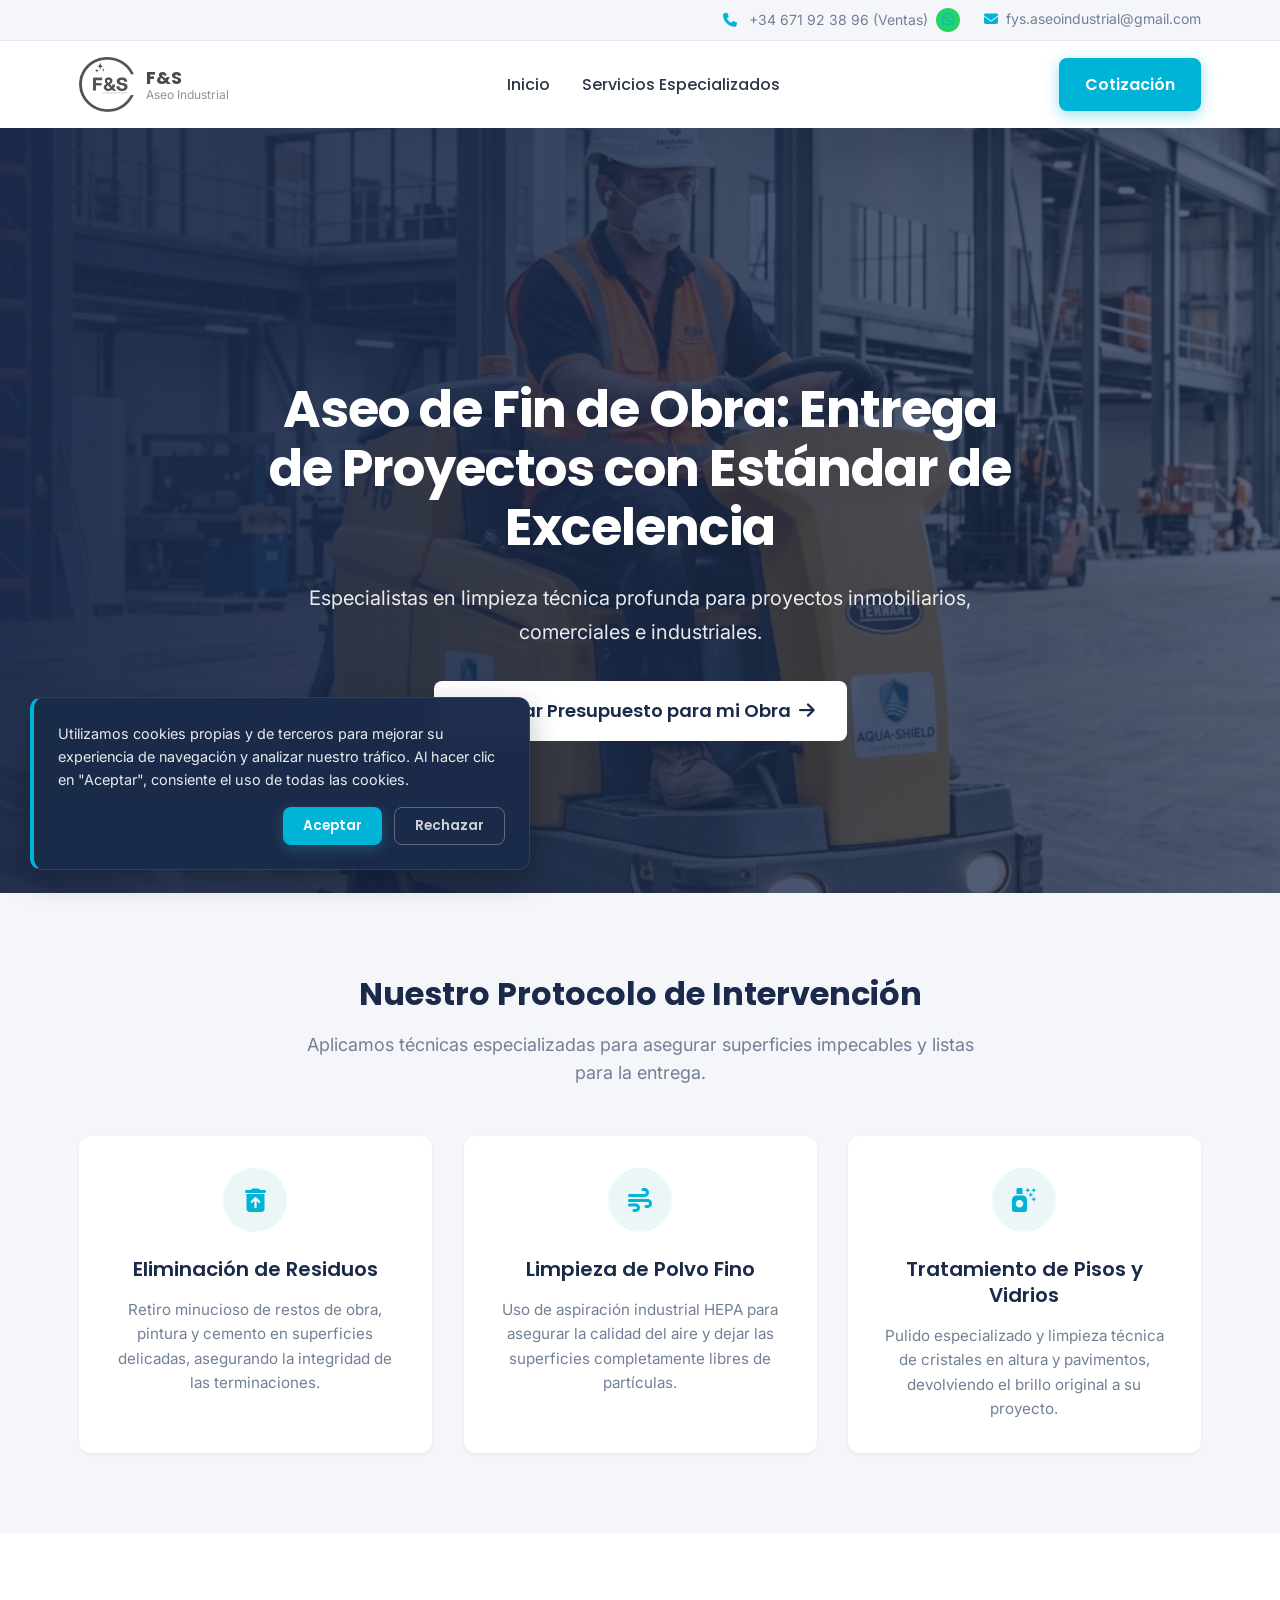
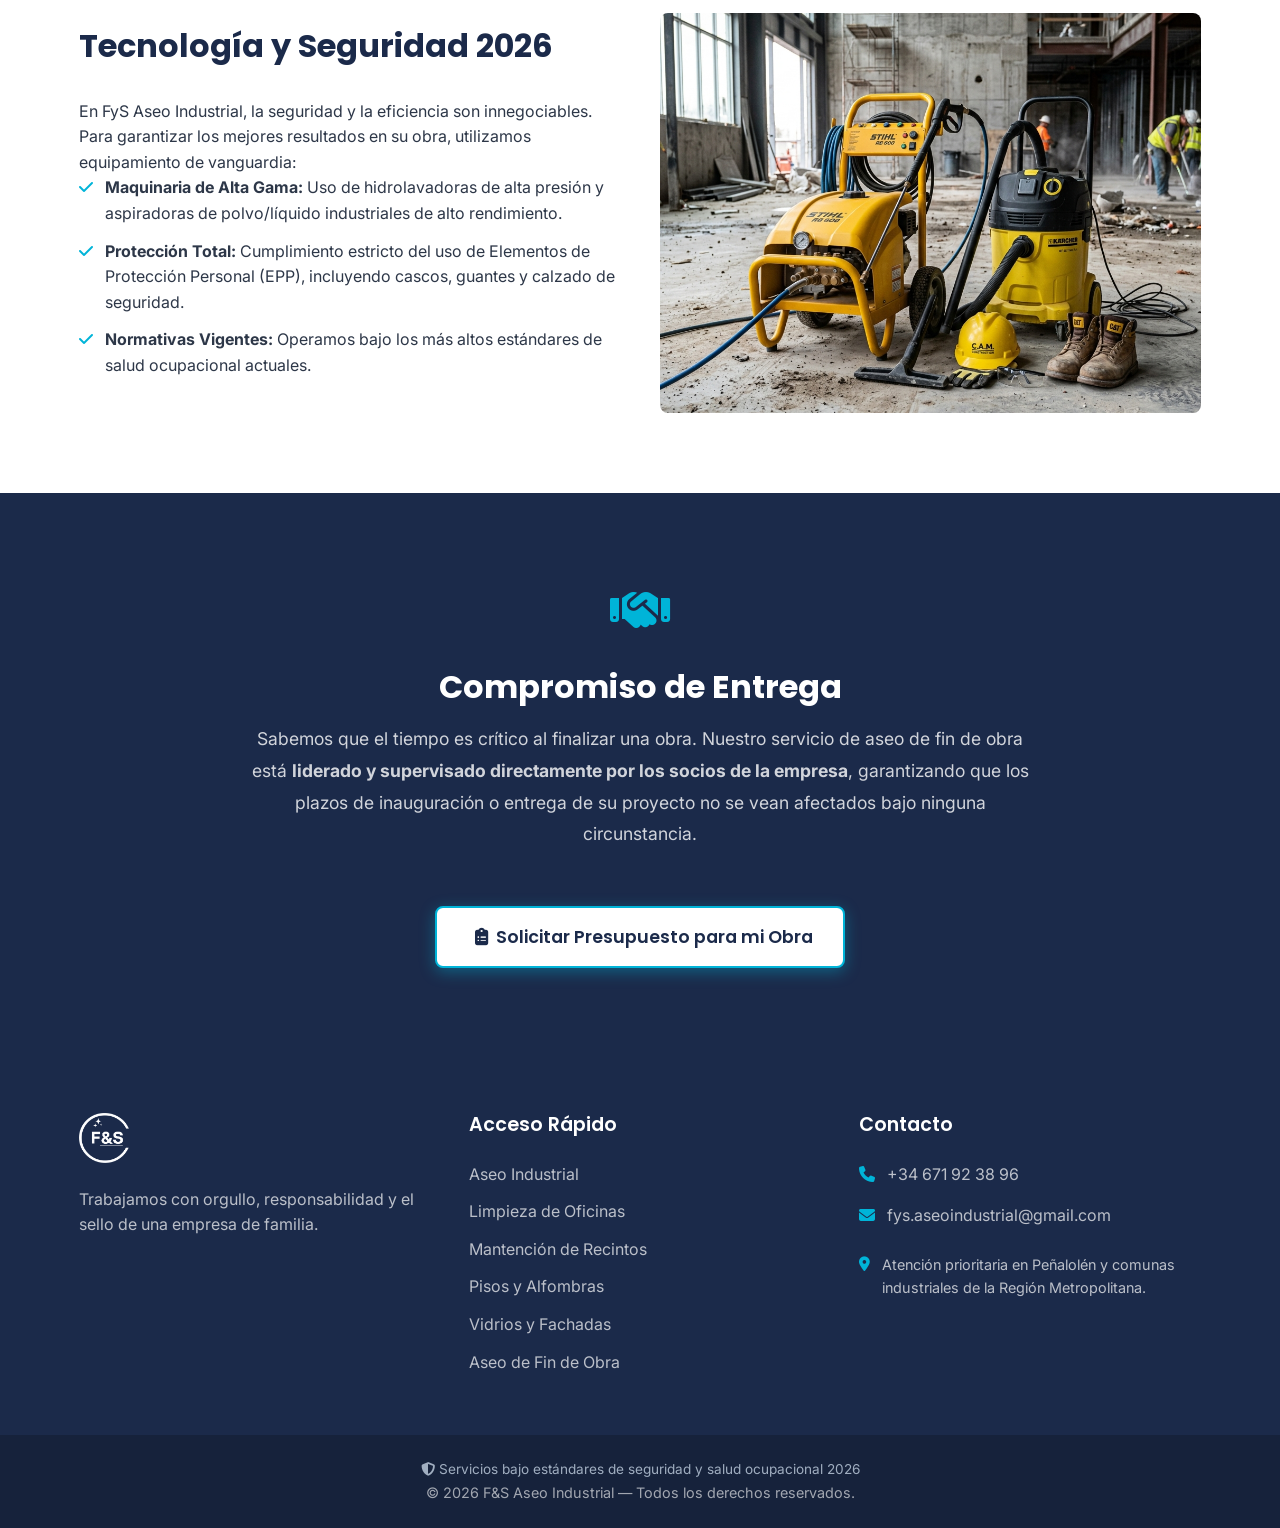
==== aseo-fin-obra.html @ 2a724590 "feat: add high-quality favicon.png generated from brand logo and link it in all HTML head tags" ====
<!DOCTYPE html>
<html lang="es">

<head>
    <meta charset="UTF-8">
    <meta name="viewport" content="width=device-width, initial-scale=1.0">
    <link rel="icon" type="image/png" href="favicon.png">
    <title>Aseo de Fin de Obra - FyS Aseo Industrial</title>
    <meta name="description"
        content="Especialistas en limpieza técnica profunda para proyectos inmobiliarios, comerciales e industriales.">
    <!-- Google Fonts -->
    <link rel="preconnect" href="https://fonts.googleapis.com">
    <link rel="preconnect" href="https://fonts.gstatic.com" crossorigin>
    <link href="https://fonts.googleapis.com/css2?family=Inter:wght@400;500&family=Poppins:wght@600;700&display=swap"
        rel="stylesheet">
    <!-- FontAwesome for Icons -->
    <link rel="stylesheet" href="https://cdnjs.cloudflare.com/ajax/libs/font-awesome/6.4.0/css/all.min.css">
    <!-- Custom CSS -->
    <link rel="stylesheet" href="css/styles.css">
</head>

<body>
    <!-- 1. Top Bar -->
    <div class="top-bar">
        <div class="container top-bar-content">
            <span style="display: inline-flex; align-items: center; gap: 8px;">
                <i class="fa-solid fa-phone"></i> +34 671 92 38 96 (Ventas)
                <a href="https://wa.me/34671923896?text=Hola,%20quiero%20hacer%20una%20consulta%20sobre%20sus%20servicios"
                    target="_blank" rel="noopener noreferrer" class="btn-whatsapp-small" title="Chatear por WhatsApp"
                    style="background-color: #25D366; color: white; width: 24px; height: 24px; display: inline-flex; justify-content: center; align-items: center; border-radius: 50%; text-decoration: none; transition: background-color 0.2s;">
                    <i class="fa-brands fa-whatsapp" style="margin: 0; font-size: 0.85rem;"></i>
                </a>
            </span>
            <span><i class="fa-solid fa-envelope"></i> fys.aseoindustrial@gmail.com</span>
        </div>
    </div>

    <!-- 2. Navbar -->
    <header class="navbar" id="navbar">
        <div class="container nav-content">
            <a href="index.html" class="logo brand-logo">
                <div class="logo-img-wrapper">
                    <img src="img/FS_logo_azul_oscuro.png" alt="F&S Aseo Industrial Logo">
                </div>
                <div class="logo-text">
                    <span class="logo-title">F&S</span>
                    <span class="logo-subtitle">Aseo Industrial</span>
                </div>
            </a>

            <button class="menu-toggle" id="mobile-menu-btn" aria-label="Abrir menú">
                <i class="fa-solid fa-bars"></i>
            </button>

            <nav class="nav-links" id="nav-links">
                <a href="index.html">Inicio</a>
                <a href="index.html#servicios-especializados">Servicios Especializados</a>
                <a href="cotizacion.html?servicio=fin-de-obra" class="btn btn-primary btn-cta d-mobile-only">Cotización</a>
            </nav>

            <a href="cotizacion.html?servicio=fin-de-obra" class="btn btn-primary btn-cta d-desktop-only">Cotización</a>
        </div>
    </header>

    <!-- 3. Hero Section -->
    <section class="hero" style="min-height: 60vh; display: flex; align-items: center; padding-top: 100px;">
        <div class="hero-bg" data-parallax="0.3" style="background-image: url('img/aseo_fin_obra.png');"></div>
        <div class="hero-overlay"></div>
        <div class="container hero-content fade-in text-center">
            <h1 style="max-width: 900px; margin: 0 auto; margin-bottom: 24px;">Aseo de Fin de Obra: Entrega de Proyectos con Estándar de Excelencia</h1>
            <p style="max-width: 800px; margin: 0 auto; font-size: 1.25rem;">Especialistas en limpieza técnica profunda para proyectos inmobiliarios, comerciales e industriales.</p>
            <a href="cotizacion.html?servicio=fin-de-obra" class="btn btn-accent btn-large mt-4" style="margin-top: 2rem;">Solicitar Presupuesto para mi Obra <i class="fa-solid fa-arrow-right"></i></a>
        </div>
    </section>

    <!-- 4. Protocolo de Intervención -->
    <section class="section bg-light">
        <div class="container">
            <div class="section-header fade-in">
                <h2>Nuestro Protocolo de Intervención</h2>
                <p>Aplicamos técnicas especializadas para asegurar superficies impecables y listas para la entrega.</p>
            </div>

            <div class="grid-3 features-grid">
                <div class="feature-card fade-in">
                    <div class="icon-wrapper"><i class="fa-solid fa-trash-can-arrow-up"></i></div>
                    <h3>Eliminación de Residuos</h3>
                    <p>Retiro minucioso de restos de obra, pintura y cemento en superficies delicadas, asegurando la integridad de las terminaciones.</p>
                </div>
                <div class="feature-card fade-in" style="transition-delay: 100ms">
                    <div class="icon-wrapper"><i class="fa-solid fa-wind"></i></div>
                    <h3>Limpieza de Polvo Fino</h3>
                    <p>Uso de aspiración industrial HEPA para asegurar la calidad del aire y dejar las superficies completamente libres de partículas.</p>
                </div>
                <div class="feature-card fade-in" style="transition-delay: 200ms">
                    <div class="icon-wrapper"><i class="fa-solid fa-spray-can-sparkles"></i></div>
                    <h3>Tratamiento de Pisos y Vidrios</h3>
                    <p>Pulido especializado y limpieza técnica de cristales en altura y pavimentos, devolviendo el brillo original a su proyecto.</p>
                </div>
            </div>
        </div>
    </section>

    <!-- 5. Tecnología y Seguridad -->
    <section class="section">
        <div class="container">
            <div style="display: grid; grid-template-columns: repeat(auto-fit, minmax(300px, 1fr)); gap: 40px; align-items: center;">
                <div class="fade-in">
                    <h2 class="mb-4">Tecnología y Seguridad 2026</h2>
                    <p class="mb-3">En FyS Aseo Industrial, la seguridad y la eficiencia son innegociables. Para garantizar los mejores resultados en su obra, utilizamos equipamiento de vanguardia:</p>
                    <ul style="list-style: none; padding: 0; margin-bottom: 24px;">
                        <li style="margin-bottom: 12px; display: flex; align-items: flex-start; gap: 12px;">
                            <i class="fa-solid fa-check" style="color: var(--color-accent); margin-top: 4px;"></i>
                            <span><strong>Maquinaria de Alta Gama:</strong> Uso de hidrolavadoras de alta presión y aspiradoras de polvo/líquido industriales de alto rendimiento.</span>
                        </li>
                        <li style="margin-bottom: 12px; display: flex; align-items: flex-start; gap: 12px;">
                            <i class="fa-solid fa-check" style="color: var(--color-accent); margin-top: 4px;"></i>
                            <span><strong>Protección Total:</strong> Cumplimiento estricto del uso de Elementos de Protección Personal (EPP), incluyendo cascos, guantes y calzado de seguridad.</span>
                        </li>
                        <li style="display: flex; align-items: flex-start; gap: 12px;">
                            <i class="fa-solid fa-check" style="color: var(--color-accent); margin-top: 4px;"></i>
                            <span><strong>Normativas Vigentes:</strong> Operamos bajo los más altos estándares de salud ocupacional actuales.</span>
                        </li>
                    </ul>
                </div>
                <div class="fade-in" style="transition-delay: 100ms;">
                    <div style="background-color: var(--color-primary); height: 400px; border-radius: 8px; overflow: hidden; display: flex; align-items: center; justify-content: center;">
                        <img src="img/tecnologia_seguridad_pro.png" alt="Equipamiento de limpieza industrial y EPP" loading="lazy" style="width: 100%; height: 100%; object-fit: cover;">
                    </div>
                </div>
            </div>
        </div>
    </section>

    <!-- 6. Compromiso de Entrega & CTA -->
    <section class="section bg-primary text-white text-center py-5">
        <div class="container fade-in">
            <div style="font-size: 3rem; color: var(--color-accent); margin-bottom: 1rem;"><i class="fa-solid fa-handshake"></i></div>
            <h2 class="text-white mb-3">Compromiso de Entrega</h2>
            <p class="text-white-80 mb-4 max-w-3xl mx-auto" style="font-size: 1.1rem; line-height: 1.8;">Sabemos que el tiempo es crítico al finalizar una obra. Nuestro servicio de aseo de fin de obra está <strong>liderado y supervisado directamente por los socios de la empresa</strong>, garantizando que los plazos de inauguración o entrega de su proyecto no se vean afectados bajo ninguna circunstancia.</p>
            <a href="cotizacion.html?servicio=fin-de-obra" class="btn btn-accent btn-large btn-cta mt-3"
                style="font-size: 1.1rem; padding: 15px 30px;">
                <i class="fa-solid fa-clipboard-list" style="margin-right: 8px;"></i> Solicitar Presupuesto para mi Obra
            </a>
        </div>
    </section>

    <!-- 7. Footer -->
    <footer class="footer">
        <div class="container footer-content">
            <div class="footer-brand">
                <img src="img/FS_logo_azul_oscuro.png" alt="F&S Aseo Industrial Logo" class="footer-logo"
                    loading="lazy">
                <p>Trabajamos con orgullo, responsabilidad y el sello de una empresa de familia.</p>
            </div>

            <div class="footer-links">
                <h3>Acceso Rápido</h3>
                <ul>
                    <li><a href="servicios/aseo-industrial.html">Aseo Industrial</a></li>
                    <li><a href="servicios/limpieza-de-oficinas.html">Limpieza de Oficinas</a></li>
                    <li><a href="servicios/mantencion-de-recintos.html">Mantención de Recintos</a></li>
                    <li><a href="servicios/alfombras-y-tapices.html">Pisos y Alfombras</a></li>
                    <li><a href="servicios/vidrios-y-fachadas.html">Vidrios y Fachadas</a></li>
                    <li><a href="aseo-fin-obra.html">Aseo de Fin de Obra</a></li>
                </ul>
            </div>

            <div class="footer-contact">
                <h3>Contacto</h3>
                <p><i class="fa-solid fa-phone"></i> +34 671 92 38 96</p>
                <p><i class="fa-solid fa-envelope"></i> fys.aseoindustrial@gmail.com</p>
                <p class="mt-3 text-white-80" style="font-size: 0.9rem;"><i class="fa-solid fa-location-dot"></i>
                    Atención prioritaria en Peñalolén y comunas industriales de la Región Metropolitana.</p>
            </div>
        </div>
        <div class="footer-bottom text-center">
            <p class="mb-2" style="font-size: 0.85rem; color: #a0aec0;"><i class="fa-solid fa-shield-halved"></i> Servicios bajo estándares de seguridad y salud ocupacional 2026</p>
            <p>&copy; 2026 F&S Aseo Industrial — Todos los derechos reservados.</p>
        </div>
    </footer>

    <!-- FAB for Mobile -->
    <a href="cotizacion.html?servicio=fin-de-obra" class="fab-mobile" title="Solicitar Cotización">
        <i class="fa-solid fa-file-invoice"></i> Cotizar
    </a>

    <!-- Script -->
    <script src="js/script.js"></script>
</body>

</html>
---- css/styles.css ----
/* ROOT VARIABLES & RESET */
:root {
  --color-primary:     #1B2A4A;   /* Azul marino oscuro */
  --color-accent:      #00B4D8;   /* Teal Vibrante / Industrial Blue */
  --color-accent-hover:#0096B4;   /* Teal darker for hover */
  --color-accent-light:#CAF0F8;   /* Teal claro */
  --color-bg:          #FFFFFF;   /* Fondo principal */
  --color-bg-alt:      #F4F6F9;   /* Fondo alternativo */
  --color-text:        #2D3748;   /* Texto principal */
  --color-text-light:  #718096;   /* Texto secundario */
  --color-border:      #E2E8F0;   /* Bordes suaves */

  --font-heading: 'Poppins', sans-serif;
  --font-body: 'Inter', sans-serif;

  --transition-fast: 0.2s ease-in-out;
  --transition-normal: 0.3s ease-in-out;
  
  --shadow-sm: 0 2px 4px rgba(0,0,0,0.05);
  --shadow-md: 0 4px 12px rgba(0,0,0,0.08);
  --shadow-lg: 0 12px 24px rgba(0,0,0,0.12);
}

html {
    scroll-behavior: smooth;
    scroll-padding-top: 80px; /* Leave space for sticky navbar */
}

* {
    margin: 0;
    padding: 0;
    box-sizing: border-box;
}

body {
    font-family: var(--font-body);
    color: var(--color-text);
    background-color: var(--color-bg);
    line-height: 1.6;
    overflow-x: hidden;
}

h1, h2, h3, h4, h5, h6 {
    font-family: var(--font-heading);
    color: var(--color-primary);
    line-height: 1.3;
    margin-bottom: 1rem;
}

h1 { font-size: 2.5rem; }
h2 { font-size: 2rem; }
h3 { font-size: 1.25rem; font-weight: 600; }

a {
    color: var(--color-accent);
    text-decoration: none;
    transition: color var(--transition-fast);
}
a:hover {
    color: var(--color-primary);
}

img {
    max-width: 100%;
    height: auto;
    display: block;
}

/* UTILITY CLASSES */
.container {
    width: 90%;
    max-width: 1200px;
    margin: 0 auto;
    padding: 0 15px;
}
.text-center { text-align: center; }
.text-sm { font-size: 0.875rem; }
.text-muted { color: var(--color-text-light); }
.text-white { color: #fff !important; }
.text-white-80 { color: rgba(255,255,255,0.8); }
.bg-light { background-color: var(--color-bg-alt); }
.bg-primary { background-color: var(--color-primary); }

.section { padding: 5rem 0; }
.py-3 { padding: 3rem 0; }
.pb-0 { padding-bottom: 0; }
.pb-2 { padding-bottom: 2rem; }
.mt-3 { margin-top: 1.5rem; }
.mt-4 { margin-top: 2rem; }
.mb-4 { margin-bottom: 2rem; }
.mb-gutter { margin-bottom: 3rem; }
.mx-auto { margin-left: auto; margin-right: auto; }
.max-w-3xl { max-width: 800px; }

.section-header {
    text-align: center;
    max-width: 700px;
    margin: 0 auto 3rem auto;
}
.section-header p {
    color: var(--color-text-light);
    font-size: 1.125rem;
}

/* BUTTONS */
.btn {
    display: inline-flex;
    align-items: center;
    justify-content: center;
    padding: 0.75rem 1.5rem;
    border-radius: 8px;
    font-family: var(--font-heading);
    font-weight: 600;
    text-align: center;
    cursor: pointer;
    transition: all var(--transition-fast);
    border: none;
    font-size: 1rem;
    min-height: 44px;
    min-width: 44px;
}
.btn-primary {
    background-color: var(--color-accent);
    color: #fff;
    box-shadow: 0 4px 14px rgba(58, 175, 169, 0.3);
}
.btn-primary:hover {
    background-color: var(--color-accent-hover);
    color: #fff;
    transform: translateY(-2px);
    box-shadow: 0 6px 20px rgba(58, 175, 169, 0.4);
}

.btn-cta {
    background-color: var(--color-accent);
    color: var(--color-bg);
    box-shadow: 0 4px 15px rgba(0, 180, 216, 0.4);
    border: 2px solid var(--color-accent);
}
.btn-cta:hover {
    background-color: transparent;
    color: var(--color-accent);
    transform: translateY(-3px);
    box-shadow: 0 8px 25px rgba(0, 180, 216, 0.5);
}

.btn-accent {
    background-color: #fff;
    color: var(--color-primary);
}
.btn-accent:hover {
    background-color: var(--color-bg-alt);
    color: var(--color-primary);
}

.btn-whatsapp {
    background-color: #25D366;
    color: #fff;
    box-shadow: 0 4px 14px rgba(37, 211, 102, 0.3);
}
.btn-whatsapp:hover {
    background-color: #1DA851;
    color: #fff;
    transform: translateY(-2px);
    box-shadow: 0 6px 20px rgba(37, 211, 102, 0.4);
}
.btn-large {
    padding: 1rem 2rem;
    font-size: 1.125rem;
}
.btn-block {
    display: block;
    width: 100%;
}
.btn i { margin-left: 0.5rem; }

/* TOP BAR */
.top-bar {
    background-color: var(--color-bg-alt);
    color: var(--color-text-light);
    font-size: 0.875rem;
    padding: 0.5rem 0;
    border-bottom: 1px solid var(--color-border);
}
.top-bar-content {
    display: flex;
    justify-content: flex-end;
    gap: 1.5rem;
}
.top-bar i { color: var(--color-accent); margin-right: 0.25rem; }

/* NAVBAR */
.navbar {
    background-color: var(--color-bg);
    padding: 1rem 0;
    position: sticky;
    top: 0;
    z-index: 1000;
    transition: transform 0.3s cubic-bezier(0.25, 0.46, 0.45, 0.94), background 0.3s ease, box-shadow 0.3s ease;
    will-change: transform;
}
.navbar.hidden {
    transform: translateY(-100%);
}
.navbar.scrolled {
    box-shadow: var(--shadow-md);
    background: rgba(255, 255, 255, 0.95);
    backdrop-filter: blur(12px);
    -webkit-backdrop-filter: blur(12px);
}
.nav-content {
    display: flex;
    justify-content: space-between;
    align-items: center;
}
.brand-logo {
    display: flex;
    align-items: center;
    gap: 12px;
}
.logo-img-wrapper {
    display: flex;
    justify-content: center;
    align-items: center;
}
.logo img {
    height: 55px;
    object-fit: contain;
}
.logo-text {
    display: flex;
    flex-direction: column;
    justify-content: center;
    line-height: 1.2;
}
.logo-title {
    font-size: 18px;
    font-weight: 700;
    color: var(--color-primary);
    font-family: var(--font-heading);
}
.logo-subtitle {
    font-size: 12px;
    color: var(--color-text-light);
    font-family: var(--font-body);
}
.nav-links {
    display: flex;
    align-items: center;
    gap: 2rem;
}
.nav-links a {
    color: var(--color-text);
    font-weight: 500;
    font-family: var(--font-heading);
    position: relative;
}
.nav-links a:hover, .nav-links a.active {
    color: var(--color-accent);
}
.nav-links a.active::after {
    content: '';
    position: absolute;
    bottom: -4px;
    left: 0;
    width: 100%;
    height: 2px;
    background-color: var(--color-accent);
    border-radius: 2px;
}
.nav-links .btn {
    color: #fff;
}

/* Dropsown Menu */
.dropdown {
    position: relative;
    padding: 10px 0; /* Ensures hover area covers the gap */
}
.dropdown-menu {
    position: absolute;
    top: 100%;
    left: 0;
    background: var(--color-bg);
    min-width: 220px;
    box-shadow: var(--shadow-lg);
    border-radius: 8px;
    border: 1px solid var(--color-border);
    padding: 0.5rem 0;
    opacity: 0;
    visibility: hidden;
    transform: translateY(10px);
    transition: all var(--transition-fast);
    list-style: none;
    z-index: 100;
}
.dropdown:hover .dropdown-menu {
    opacity: 1;
    visibility: visible;
    transform: translateY(0);
}
.dropdown-menu li a {
    display: block;
    padding: 0.75rem 1.5rem;
    font-size: 0.95rem;
    font-family: var(--font-body);
    font-weight: 400; /* reset from nav-links */
}
.dropdown-menu li a:hover {
    background-color: var(--color-bg-alt);
    color: var(--color-accent);
}

.menu-toggle {
    display: none;
    background: none;
    border: none;
    font-size: 1.5rem;
    color: var(--color-primary);
    cursor: pointer;
}

.d-mobile-only { display: none; }

/* HERO */
.hero {
    position: relative;
    height: 85vh;
    min-height: 600px;
    display: flex;
    align-items: center;
    overflow: hidden;
}
.hero-bg {
    position: absolute;
    top: -10%; left: -10%; right: -10%; bottom: -10%;
    background-image: url('../img/hero_bg.png');
    background-size: cover;
    background-position: center;
    z-index: 0;
    will-change: transform;
    transform: translateZ(0);
}
.hero-overlay {
    position: absolute;
    top: 0; left: 0; right: 0; bottom: 0;
    background: linear-gradient(90deg, rgba(27,42,74,0.95) 0%, rgba(27,42,74,0.7) 100%);
    z-index: 1;
}
.hero-content {
    position: relative;
    z-index: 2;
    color: #fff;
    max-width: 800px;
}
.hero h1 {
    color: #fff;
    font-size: 3.2rem;
    line-height: 1.15;
    font-weight: 700;
    letter-spacing: -0.02em;
    margin-bottom: 1.25rem;
}
.hero p {
    font-size: 1.15rem;
    line-height: 1.7;
    font-weight: 400;
    margin-bottom: 2rem;
    color: rgba(255,255,255,0.9);
}

/* DIFERENCIADORES */
.grid-4 {
    display: grid;
    grid-template-columns: repeat(auto-fit, minmax(240px, 1fr));
    gap: 2rem;
}
.feature-card {
    background: var(--color-bg);
    padding: 2rem;
    border-radius: 12px;
    text-align: center;
    box-shadow: var(--shadow-sm);
    transition: transform var(--transition-fast), box-shadow var(--transition-fast);
}
.feature-card:hover {
    transform: translateY(-5px);
    box-shadow: var(--shadow-md);
}
.feature-card .icon-wrapper {
    width: 64px;
    height: 64px;
    background: rgba(58, 175, 169, 0.1);
    color: var(--color-accent);
    border-radius: 50%;
    display: flex;
    align-items: center;
    justify-content: center;
    font-size: 1.5rem;
    margin: 0 auto 1.5rem auto;
}
.feature-card h3 { margin-bottom: 1rem; }
.feature-card p { color: var(--color-text-light); font-size: 0.95rem; }

/* PROPUESTA DE VALOR */
.narrative-box {
    background: #fff;
    padding: 3rem;
    border-radius: 16px;
    border: 1px solid var(--color-border);
    box-shadow: var(--shadow-lg);
    max-width: 900px;
    margin: auto;
    position: relative;
}
.narrative-box::before {
    content: "\f10d"; /* quote-left */
    font-family: "Font Awesome 6 Free";
    font-weight: 900;
    position: absolute;
    top: -20px;
    left: 40px;
    font-size: 2.5rem;
    color: var(--color-accent-light);
    background: #fff;
    padding: 0 10px;
}
.lead-text {
    font-size: 1.2rem;
    color: var(--color-primary);
    line-height: 1.8;
}

/* EQUIPO */
.team-grid {
    display: grid;
    grid-template-columns: repeat(2, 1fr);
    gap: 1.5rem;
    max-width: 800px;
    margin: 0 auto;
}
.team-member {
    border-radius: 16px;
    overflow: hidden;
    height: 300px;
}
.team-member img {
    width: 100%;
    height: 100%;
    object-fit: cover;
    transition: transform var(--transition-normal);
}
.team-member:hover img { transform: scale(1.05); }

/* SERVICIOS */
.grid-3 {
    display: grid;
    grid-template-columns: repeat(auto-fit, minmax(280px, 1fr));
    gap: 2rem;
}
.service-card {
    background: var(--color-bg);
    border-radius: 12px;
    overflow: hidden;
    box-shadow: var(--shadow-sm);
    transition: transform var(--transition-fast), box-shadow var(--transition-fast);
}
.service-card:hover {
    transform: translateY(-8px);
    box-shadow: var(--shadow-lg);
}
.service-img {
    height: 220px;
    overflow: hidden;
}
.service-img img {
    width: 100%;
    height: 100%;
    object-fit: cover;
    transition: transform var(--transition-normal);
}
.service-card:hover .service-img img {
    transform: scale(1.05);
}
.service-content {
    padding: 1.5rem;
}
.service-content h3 { margin-bottom: 0.75rem; }
.service-content p {
    color: var(--color-text-light);
    font-size: 0.95rem;
    margin-bottom: 1.5rem;
}
.service-link {
    font-family: var(--font-heading);
    font-weight: 600;
    font-size: 0.9rem;
    display: flex;
    align-items: center;
    gap: 0.5rem;
}

/* SERVICIOS DESTACADOS */
#servicios-destacados {
    background-color: var(--color-primary);
    padding: 5rem 0;
}
.sd-container {
    width: 90%;
    max-width: 1400px;
    margin: 0 auto;
}
.sd-grid {
    display: grid;
    grid-template-columns: repeat(4, 1fr);
    gap: 0;
}
.sd-card {
    padding: 2.5rem 2rem;
    border-right: 0.5px solid #222;
    display: flex;
    flex-direction: column;
    align-items: center;
    text-align: center;
}
.sd-card:last-child {
    border-right: none;
}
.sd-icon {
    width: 64px;
    height: 64px;
    margin-bottom: 1.5rem;
    stroke: #ffffff;
    stroke-width: 2px;
    fill: none;
    stroke-linecap: round;
    stroke-linejoin: round;
}
.sd-title {
    color: #4da6ff; /* Lighter blue for better contrast against #1B2A4A */
    font-family: var(--font-heading);
    font-weight: 600;
    font-size: 14px;
    letter-spacing: 0.05em;
    margin-bottom: 1rem;
    min-height: 40px;
    text-transform: uppercase;
    line-height: 1.4;
}
.sd-desc {
    color: #b0bec5;
    font-size: 13px;
    line-height: 1.6;
    margin-bottom: 2rem;
    flex-grow: 1;
}
.sd-desc-strong {
    color: #ffffff;
    font-weight: 600;
}
.sd-btn {
    border: 1px solid #4da6ff;
    color: #4da6ff;
    background: transparent;
    font-size: 11px;
    letter-spacing: 0.15em;
    text-transform: uppercase;
    padding: 0.8rem 1.5rem;
    cursor: pointer;
    font-weight: 600;
    transition: all var(--transition-fast);
    border-radius: 4px;
}
.sd-btn:hover {
    background-color: #4da6ff;
    color: #ffffff;
}

/* CLIENTES & CARRUSEL (ESTILO MARQUEE INFINITO) */
.marquee-container {
    position: relative;
    width: 100%;
    overflow: hidden;
    padding: 1rem 0;
    user-select: none;
    -webkit-user-select: none;
}
.marquee-fade {
    position: absolute;
    top: 0;
    bottom: 0;
    width: 80px;
    z-index: 2;
    pointer-events: none;
}
.marquee-fade-left {
    left: 0;
    background: linear-gradient(to right, #ffffff 0%, rgba(255, 255, 255, 0) 100%);
}
.marquee-fade-right {
    right: 0;
    background: linear-gradient(to left, #ffffff 0%, rgba(255, 255, 255, 0) 100%);
}
.marquee-track {
    display: flex;
    align-items: center;
    width: max-content;
}
.marquee-group {
    display: flex;
    align-items: center;
    justify-content: space-around;
    gap: 6rem;
    padding-right: 6rem; /* Ensures seamless gap spacing */
    min-width: 100%;
    animation: marquee-scroll 32s linear infinite;
}
@keyframes marquee-scroll {
    from {
        transform: translateX(0%);
    }
    to {
        transform: translateX(-100%);
    }
}
.marquee-track:hover .marquee-group {
    animation-play-state: paused;
}
.marquee-logo-link {
    display: flex;
    align-items: center;
    justify-content: center;
    height: 110px;
    transition: transform var(--transition-fast);
}
.marquee-logo-link:hover {
    transform: scale(1.05);
}
.brand-logo {
    width: auto;
    max-width: 100%;
    object-fit: contain;
    filter: grayscale(100%) opacity(0.85); /* Cleaner and more visible default state */
    transition: filter var(--transition-normal), transform var(--transition-normal);
}
.marquee-logo-link:hover .brand-logo {
    filter: grayscale(0%) opacity(1);
}
.brand-logo.logo-improvar {
    height: 75px;
}
.brand-logo.logo-sangines {
    height: 85px;
}
.brand-logo.logo-jetsmart {
    height: 60px;
}




/* CONTACTO */
.flex-row {
    display: flex;
    flex-wrap: wrap;
    gap: 4rem;
}
.contact-info { flex: 1; min-width: 300px; }
.contact-form-wrapper { flex: 1.5; min-width: 320px; }
.contact-list { list-style: none; }
.contact-list li {
    margin-bottom: 1rem;
    display: flex;
    align-items: center;
    gap: 1rem;
    font-size: 1.1rem;
}
.contact-list i { color: var(--color-accent); font-size: 1.25rem; }

.contact-form {
    background: #fff;
    padding: 2.5rem;
    border-radius: 12px;
    color: var(--color-text);
    box-shadow: var(--shadow-lg);
}
.form-group { margin-bottom: 1.5rem; }
.grid-2 { display: grid; grid-template-columns: 1fr 1fr; gap: 1.5rem; }
label {
    display: block;
    margin-bottom: 0.5rem;
    font-weight: 500;
    font-size: 0.9rem;
}
input, select, textarea {
    width: 100%;
    padding: 0.75rem;
    border: 1px solid var(--color-border);
    border-radius: 6px;
    font-family: var(--font-body);
    font-size: 1rem;
    transition: border-color var(--transition-fast), box-shadow var(--transition-fast);
}
input:focus, select:focus, textarea:focus {
    outline: none;
    border-color: var(--color-accent);
    box-shadow: 0 0 0 3px rgba(58, 175, 169, 0.2);
}

/* FOOTER */
.footer {
    background: var(--color-primary);
    color: #fff;
    padding: 4rem 0 0 0;
}
.footer-content {
    display: grid;
    grid-template-columns: repeat(auto-fit, minmax(250px, 1fr));
    gap: 3rem;
    margin-bottom: 3rem;
}
.footer-logo {
    height: 50px;
    margin-bottom: 1.5rem;
    filter: brightness(0) invert(1); /* makes logo white */
}
.footer-brand p { color: rgba(255,255,255,0.7); }
.footer h3 {
    color: #fff;
    margin-bottom: 1.5rem;
    font-size: 1.2rem;
}
.footer-links ul { list-style: none; }
.footer-links li { margin-bottom: 0.75rem; }
.footer-links a {
    color: rgba(255,255,255,0.7);
    transition: color var(--transition-fast);
}
.footer-links a:hover { color: var(--color-accent); }
.footer-contact p {
    color: rgba(255,255,255,0.7);
    margin-bottom: 1rem;
    display: flex;
    align-items: flex-start;
    gap: 0.75rem;
}
.footer-contact i { color: var(--color-accent); margin-top: 0.25rem; }
.footer-bottom {
    background: rgba(0,0,0,0.2);
    padding: 1.5rem 0;
    font-size: 0.9rem;
    color: rgba(255,255,255,0.6);
}

/* ANIMATIONS */
.fade-in {
    opacity: 0;
    transform: translateY(24px);
    transition: opacity 0.6s cubic-bezier(0.25, 0.46, 0.45, 0.94), transform 0.6s cubic-bezier(0.25, 0.46, 0.45, 0.94);
    will-change: transform, opacity;
    backface-visibility: hidden;
    -webkit-backface-visibility: hidden;
}
.fade-in.visible {
    opacity: 1;
    transform: translateY(0);
}

@media (prefers-reduced-motion: reduce) {
    .fade-in {
        opacity: 1;
        transform: none;
        transition: none;
        will-change: auto;
    }
}

/* RESPONSIVE */
@media (max-width: 991px) {
    .top-bar-content { justify-content: center; }
    .hero h1 { font-size: 2.5rem; }
    .hero p { font-size: 1.1rem; }
    
    .sd-grid {
        grid-template-columns: repeat(2, 1fr);
    }
    .sd-card:nth-child(2) {
        border-right: none;
    }
    .sd-card:nth-child(1), .sd-card:nth-child(2) {
        border-bottom: 0.5px solid #222;
    }
}

@media (max-width: 768px) {
    .top-bar-content {
        flex-direction: column;
        align-items: center;
        gap: 0.5rem;
        text-align: center;
    }
    .section {
        padding: 3rem 0;
    }
    .logo-subtitle { display: none; }
    .menu-toggle { display: block; }
    .nav-links {
        position: fixed;
        top: 70px; /* navbar height */
        left: -100%;
        width: 100%;
        height: calc(100vh - 70px);
        background: var(--color-bg);
        flex-direction: column;
        justify-content: flex-start;
        padding-top: 2rem;
        transition: left 0.3s ease-in-out;
    }
    .nav-links.active { left: 0; }
    .dropdown-menu {
        position: static;
        opacity: 1; visibility: visible;
        box-shadow: none;
        border: none;
        transform: none;
        background: var(--color-bg-alt);
        margin-top: 1rem;
    }
    .d-mobile-only { display: block; margin-top: 1rem;}
    .d-desktop-only { display: none; }
    
    .grid-2, .team-grid { grid-template-columns: 1fr; }
    .flex-row { gap: 2rem; }
    .contact-form { padding: 1.5rem; }
    
    .marquee-container {
        padding: 0.75rem 0;
    }
    .marquee-group {
        gap: 3rem;
        padding-right: 3rem;
    }
    .marquee-logo-link {
        height: 85px;
    }
    .brand-logo.logo-improvar {
        height: 60px;
    }
    .brand-logo.logo-sangines {
        height: 75px;
    }
    .brand-logo.logo-jetsmart {
        height: 50px;
    }



    
    .sd-grid {
        grid-template-columns: 1fr;
    }
    .sd-card {
        border-right: none;
        border-bottom: 0.5px solid #222;
    }
    .sd-card:last-child {
        border-bottom: none;
    }
}

@media (max-width: 480px) {
    .hero { height: auto; padding: 7rem 0 4rem 0; }
    .hero h1 { font-size: 2rem; }
    .narrative-box { padding: 2rem 1.5rem; }
    .narrative-box::before { left: 10px; font-size: 2rem; }
}

/* FAB MOBILE */
.fab-mobile {
    position: fixed;
    bottom: 20px;
    right: 20px;
    background-color: var(--color-accent);
    color: #fff;
    padding: 15px 20px;
    border-radius: 50px;
    box-shadow: 0 4px 15px rgba(0, 0, 0, 0.3);
    z-index: 1000;
    font-weight: 600;
    font-size: 1rem;
    display: flex;
    align-items: center;
    gap: 8px;
    text-decoration: none;
    transition: all 0.3s ease;
}
.fab-mobile:hover {
    transform: translateY(-3px) scale(1.05);
    box-shadow: 0 6px 20px rgba(0, 0, 0, 0.4);
    color: #fff;
}
@media (min-width: 768px) {
    .fab-mobile {
        display: none;
    }
}

/* COOKIE BANNER */
.cookie-banner {
    position: fixed;
    bottom: -150px;
    left: 20px;
    right: 20px;
    background: rgba(27, 42, 74, 0.98);
    backdrop-filter: blur(12px);
    -webkit-backdrop-filter: blur(12px);
    border: 1px solid rgba(255, 255, 255, 0.1);
    border-left: 4px solid var(--color-accent);
    padding: 1.5rem;
    border-radius: 12px;
    box-shadow: 0 10px 30px rgba(0, 0, 0, 0.25);
    z-index: 9999;
    transition: bottom 0.4s cubic-bezier(0.25, 0.46, 0.45, 0.94), opacity 0.4s ease;
    opacity: 0;
    max-width: 500px;
}
@media (min-width: 768px) {
    .cookie-banner {
        right: auto;
        left: 30px;
        bottom: -200px;
    }
    .cookie-banner.show {
        bottom: 30px;
        opacity: 1;
    }
}
@media (max-width: 767px) {
    .cookie-banner {
        left: 15px;
        right: 15px;
        bottom: -250px;
        padding: 1.25rem;
    }
    .cookie-banner.show {
        bottom: 15px;
        opacity: 1;
    }
}
.cookie-banner-content {
    display: flex;
    flex-direction: column;
    gap: 1rem;
}
.cookie-banner-content p {
    color: rgba(255, 255, 255, 0.9);
    font-size: 0.9rem;
    line-height: 1.6;
    margin: 0;
    text-align: left;
}
.cookie-banner-buttons {
    display: flex;
    gap: 12px;
    justify-content: flex-end;
}
.btn-cookie-accept {
    padding: 0.5rem 1.25rem !important;
    font-size: 0.85rem !important;
    min-height: 38px !important;
}
.btn-cookie-decline {
    background: transparent;
    border: 1px solid rgba(255, 255, 255, 0.3);
    color: rgba(255, 255, 255, 0.8);
    padding: 0.5rem 1.25rem;
    border-radius: 8px;
    font-family: var(--font-heading);
    font-weight: 600;
    font-size: 0.85rem;
    cursor: pointer;
    min-height: 38px;
    transition: all var(--transition-fast);
}
.btn-cookie-decline:hover {
    border-color: rgba(255, 255, 255, 0.6);
    color: #fff;
    background: rgba(255, 255, 255, 0.05);
}
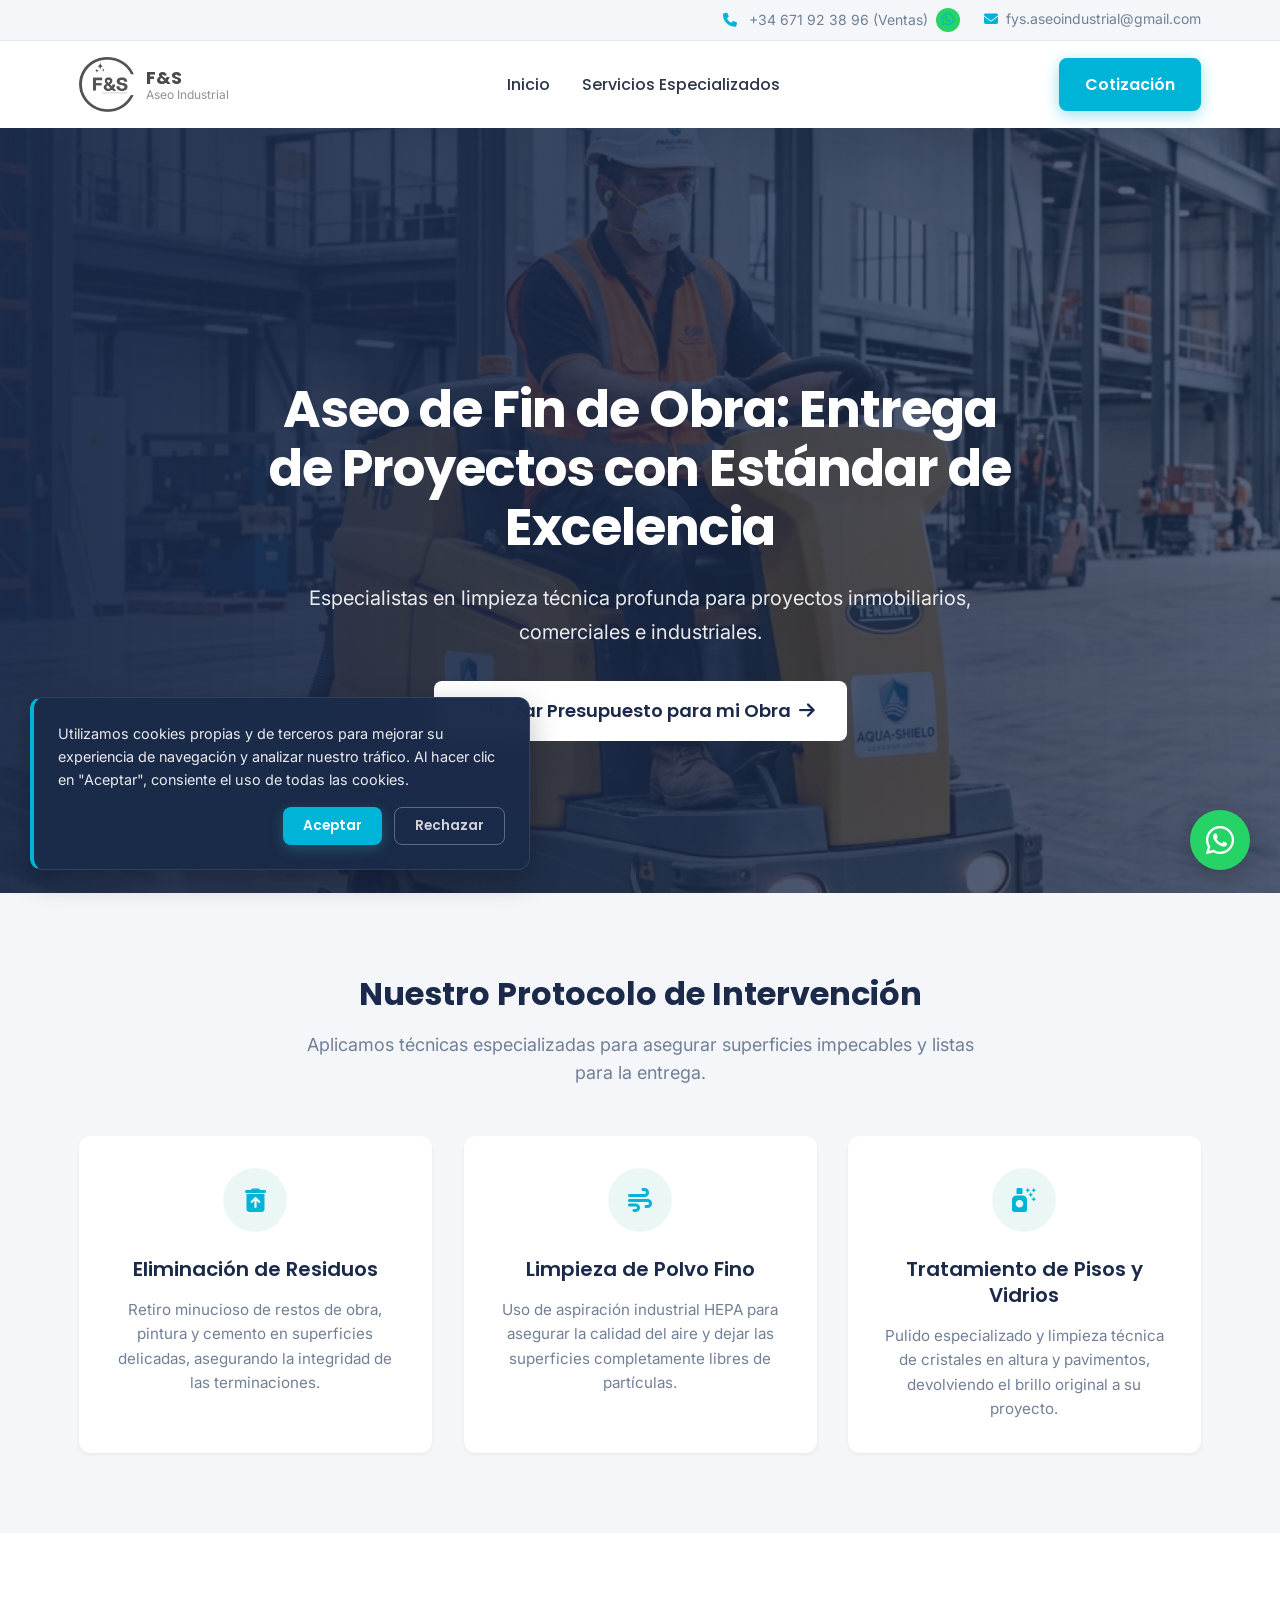
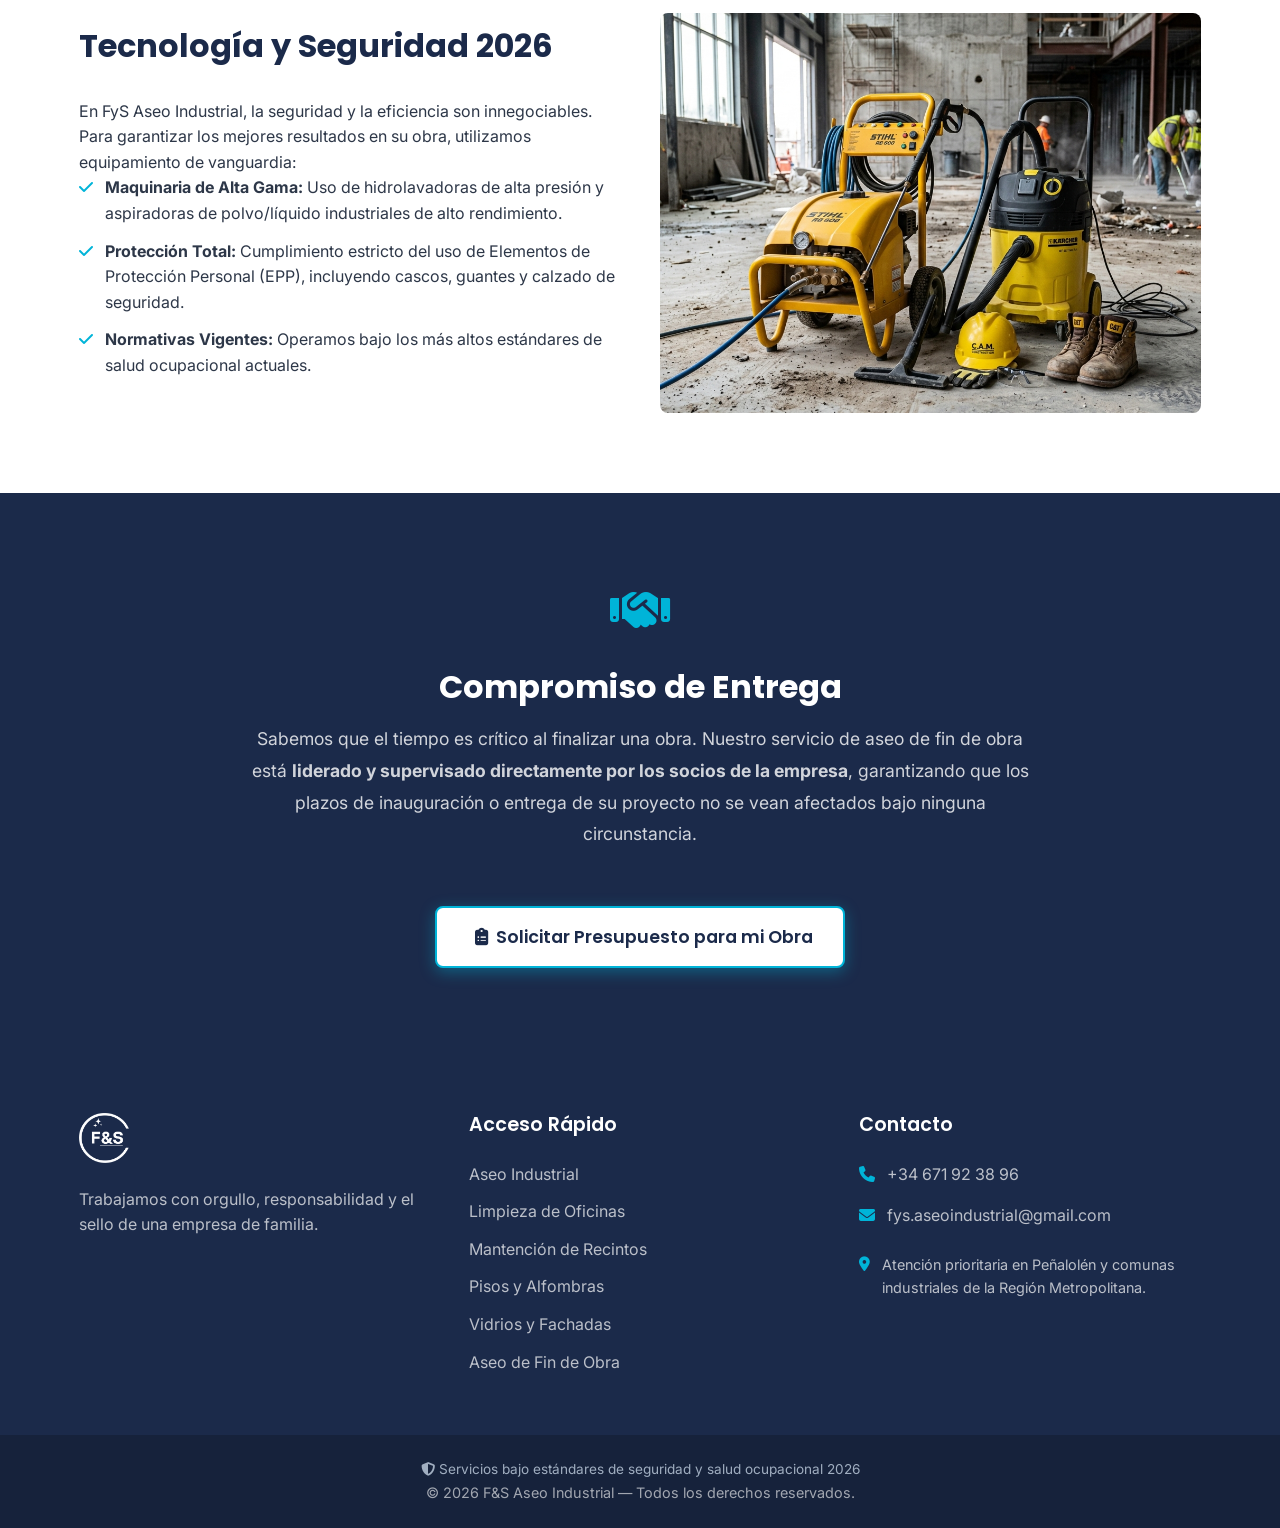
==== commit 0438b286: "Implement visual and functional enhancements (Glassmorphism, Bento Testimonials, Metrics Counter, Wh" ====
--- a/aseo-fin-obra.html
+++ b/aseo-fin-obra.html
@@ -180,10 +180,16 @@
         </div>
     </footer>
 
-    <!-- FAB for Mobile -->
-    <a href="cotizacion.html?servicio=fin-de-obra" class="fab-mobile" title="Solicitar Cotización">
-        <i class="fa-solid fa-file-invoice"></i> Cotizar
-    </a>
+    <!-- Floating WhatsApp Widget -->
+    <div class="wsp-widget" id="wsp-widget">
+        <div class="wsp-bubble" id="wsp-bubble">
+            <span class="wsp-close" id="wsp-close-bubble">&times;</span>
+            <p>¿Necesita una cotización express? Escríbenos directamente.</p>
+        </div>
+        <a href="https://wa.me/34671923896?text=Hola,%20quiero%20hacer%20una%20consulta%20sobre%20sus%20servicios" target="_blank" rel="noopener noreferrer" class="wsp-button" aria-label="Chatear por WhatsApp">
+            <i class="fa-brands fa-whatsapp"></i>
+        </a>
+    </div>
 
     <!-- Script -->
     <script src="js/script.js"></script>
--- a/css/styles.css
+++ b/css/styles.css
@@ -123,6 +123,8 @@
     background-color: var(--color-accent);
     color: #fff;
     box-shadow: 0 4px 14px rgba(58, 175, 169, 0.3);
+    position: relative;
+    overflow: hidden;
 }
 .btn-primary:hover {
     background-color: var(--color-accent-hover);
@@ -136,12 +138,40 @@
     color: var(--color-bg);
     box-shadow: 0 4px 15px rgba(0, 180, 216, 0.4);
     border: 2px solid var(--color-accent);
+    position: relative;
+    overflow: hidden;
 }
 .btn-cta:hover {
     background-color: transparent;
     color: var(--color-accent);
     transform: translateY(-3px);
     box-shadow: 0 8px 25px rgba(0, 180, 216, 0.5);
+}
+
+/* Shimmer (Shine) Animation */
+.btn-primary::after, .btn-cta::after {
+    content: '';
+    position: absolute;
+    top: 0;
+    left: -150%;
+    width: 50%;
+    height: 100%;
+    background: linear-gradient(
+        to right,
+        rgba(255, 255, 255, 0) 0%,
+        rgba(255, 255, 255, 0.4) 50%,
+        rgba(255, 255, 255, 0) 100%
+    );
+    transform: skewX(-25deg);
+    transition: none;
+}
+.btn-primary:hover::after, .btn-cta:hover::after {
+    animation: btn-shine 0.85s ease-in-out;
+}
+@keyframes btn-shine {
+    100% {
+        left: 150%;
+    }
 }
 
 .btn-accent {
@@ -203,10 +233,11 @@
     transform: translateY(-100%);
 }
 .navbar.scrolled {
-    box-shadow: var(--shadow-md);
-    background: rgba(255, 255, 255, 0.95);
-    backdrop-filter: blur(12px);
-    -webkit-backdrop-filter: blur(12px);
+    box-shadow: 0 4px 30px rgba(0, 0, 0, 0.03);
+    background: rgba(255, 255, 255, 0.82);
+    backdrop-filter: blur(16px);
+    -webkit-backdrop-filter: blur(16px);
+    border-bottom: 1px solid rgba(255, 255, 255, 0.4);
 }
 .nav-content {
     display: flex;
@@ -987,3 +1018,327 @@
     color: #fff;
     background: rgba(255, 255, 255, 0.05);
 }
+
+/* ==========================================
+   NUEVAS MEJORAS VISUALES Y FUNCIONALES 2026
+   ========================================== */
+
+/* METRICS COUNTER SECTION */
+.metrics-grid {
+    align-items: center;
+    gap: 3rem;
+}
+.metric-card {
+    background: #fff;
+    padding: 2.5rem 2rem;
+    border-radius: 16px;
+    box-shadow: var(--shadow-sm);
+    border: 1px solid var(--color-border);
+    transition: transform var(--transition-fast), box-shadow var(--transition-fast);
+}
+.metric-card:hover {
+    transform: translateY(-5px);
+    box-shadow: var(--shadow-md);
+}
+.metric-number-wrapper {
+    font-size: 3.5rem;
+    font-weight: 700;
+    color: var(--color-accent);
+    font-family: var(--font-heading);
+    line-height: 1;
+    margin-bottom: 0.5rem;
+}
+.metric-number {
+    display: inline-block;
+}
+.metric-plus {
+    color: var(--color-primary);
+    margin-left: 2px;
+}
+.metric-label {
+    font-size: 1.1rem;
+    color: var(--color-text-light);
+    font-weight: 500;
+}
+
+/* BENTO GRID TESTIMONIALS */
+.bento-grid {
+    display: grid;
+    grid-template-columns: repeat(2, 1fr);
+    gap: 2rem;
+    margin-top: 3rem;
+}
+.bento-card {
+    background: #fff;
+    padding: 2.5rem;
+    border-radius: 18px;
+    border: 1px solid var(--color-border);
+    box-shadow: var(--shadow-sm);
+    transition: transform var(--transition-fast), box-shadow var(--transition-fast);
+    display: flex;
+    flex-direction: column;
+    justify-content: space-between;
+}
+.bento-card:hover {
+    transform: translateY(-5px);
+    box-shadow: var(--shadow-md);
+}
+.bento-large {
+    grid-column: span 2;
+    background: linear-gradient(135deg, #ffffff 0%, #f9fbfd 100%);
+    border-left: 5px solid var(--color-accent);
+}
+.bento-header {
+    display: flex;
+    align-items: center;
+    gap: 1.25rem;
+    margin-bottom: 1.5rem;
+    flex-wrap: wrap;
+    position: relative;
+}
+.bento-logo {
+    height: 45px;
+    width: auto;
+    object-fit: contain;
+    filter: none; /* Keep original color */
+}
+.logo-jetsmart-bento { height: 35px; }
+.logo-improvar-bento { height: 45px; }
+.logo-sangines-bento { height: 45px; }
+.bento-user {
+    flex-grow: 1;
+}
+.bento-user h4 {
+    margin: 0;
+    font-size: 1.05rem;
+    font-weight: 600;
+    color: var(--color-primary);
+}
+.bento-user span {
+    font-size: 0.85rem;
+    color: var(--color-text-light);
+}
+.verified-badge {
+    background: rgba(0, 180, 216, 0.1);
+    color: var(--color-accent);
+    padding: 4px 10px;
+    border-radius: 50px;
+    font-size: 0.75rem;
+    font-weight: 600;
+    display: inline-flex;
+    align-items: center;
+    gap: 4px;
+}
+.stars {
+    color: #ffb100;
+    font-size: 0.95rem;
+    margin-bottom: 1rem;
+}
+.quote {
+    font-size: 1.05rem;
+    line-height: 1.7;
+    color: var(--color-text);
+    font-style: italic;
+}
+@media (max-width: 768px) {
+    .bento-grid {
+        grid-template-columns: 1fr;
+    }
+    .bento-large {
+        grid-column: span 1;
+    }
+    .bento-card {
+        padding: 1.75rem;
+    }
+}
+
+/* FLOATING WHATSAPP WIDGET */
+.wsp-widget {
+    position: fixed;
+    bottom: 30px;
+    right: 30px;
+    z-index: 9999;
+    display: flex;
+    flex-direction: column;
+    align-items: flex-end;
+    pointer-events: none;
+}
+.wsp-widget * {
+    pointer-events: auto;
+}
+.wsp-button {
+    width: 60px;
+    height: 60px;
+    background-color: #25D366;
+    color: #fff;
+    border-radius: 50%;
+    display: flex;
+    align-items: center;
+    justify-content: center;
+    font-size: 2rem;
+    box-shadow: 0 6px 20px rgba(0, 0, 0, 0.2);
+    transition: transform var(--transition-fast), background-color var(--transition-fast);
+    text-decoration: none;
+}
+.wsp-button:hover {
+    transform: scale(1.1);
+    background-color: #1ed760;
+    color: #fff;
+}
+.wsp-bubble {
+    background: #fff;
+    border-radius: 12px;
+    box-shadow: 0 10px 25px rgba(0, 0, 0, 0.15);
+    padding: 1rem;
+    width: 250px;
+    margin-bottom: 15px;
+    border: 1px solid var(--color-border);
+    position: relative;
+    opacity: 0;
+    transform: translateY(20px) scale(0.9);
+    transition: opacity 0.4s ease, transform 0.4s cubic-bezier(0.175, 0.885, 0.32, 1.275);
+    visibility: hidden;
+}
+.wsp-bubble.show {
+    opacity: 1;
+    transform: translateY(0) scale(1);
+    visibility: visible;
+}
+.wsp-bubble p {
+    font-size: 0.9rem;
+    margin: 0;
+    line-height: 1.5;
+    color: var(--color-text);
+}
+.wsp-close {
+    position: absolute;
+    top: 5px;
+    right: 10px;
+    cursor: pointer;
+    font-size: 1.2rem;
+    font-weight: 700;
+    color: var(--color-text-light);
+}
+.wsp-close:hover {
+    color: var(--color-primary);
+}
+@media (max-width: 768px) {
+    .wsp-widget {
+        bottom: 20px;
+        right: 20px;
+    }
+    .wsp-button {
+        width: 50px;
+        height: 50px;
+        font-size: 1.6rem;
+    }
+    .wsp-bubble {
+        width: 220px;
+        padding: 0.75rem;
+    }
+}
+
+/* CALCULATOR LAYOUT */
+.calculator-layout {
+    display: grid;
+    grid-template-columns: 1.2fr 0.8fr;
+    gap: 2.5rem;
+    max-width: 1200px;
+    margin: 0 auto;
+    align-items: start;
+}
+.calc-sidebar {
+    background: #fff;
+    padding: 40px;
+    border-radius: 12px;
+    box-shadow: 0 10px 30px rgba(0,0,0,0.05);
+    border: 1px solid var(--color-border);
+    position: sticky;
+    top: 110px;
+}
+.calc-sidebar h3 {
+    font-size: 1.35rem;
+    font-weight: 700;
+    color: var(--color-primary);
+    margin-bottom: 1rem;
+    display: flex;
+    align-items: center;
+    gap: 8px;
+    border-bottom: 2px solid var(--color-accent-light);
+    padding-bottom: 0.5rem;
+}
+.calc-intro {
+    font-size: 0.95rem;
+    color: var(--color-text-light);
+    line-height: 1.6;
+    margin-bottom: 1.5rem;
+}
+.calc-results-placeholder {
+    text-align: center;
+    padding: 3rem 1rem;
+    color: var(--color-text-light);
+    border: 2px dashed var(--color-border);
+    border-radius: 8px;
+    background: var(--color-bg-alt);
+}
+.calc-results-placeholder i {
+    font-size: 2.5rem;
+    color: var(--color-accent-light);
+    margin-bottom: 1rem;
+}
+.calc-results {
+    animation: calcFadeIn 0.4s ease-out;
+}
+@keyframes calcFadeIn {
+    from { opacity: 0; transform: translateY(10px); }
+    to { opacity: 1; transform: translateY(0); }
+}
+.calc-item {
+    margin-bottom: 1.25rem;
+    background: var(--color-bg-alt);
+    padding: 15px;
+    border-radius: 8px;
+    border-left: 4px solid var(--color-accent);
+}
+.calc-item-label {
+    display: block;
+    font-size: 0.85rem;
+    text-transform: uppercase;
+    font-weight: 600;
+    color: var(--color-text-light);
+    margin-bottom: 4px;
+}
+.calc-item-label i {
+    color: var(--color-accent);
+    margin-right: 4px;
+}
+.calc-item-val {
+    font-size: 1.15rem;
+    font-weight: 700;
+    color: var(--color-primary);
+}
+.calc-note {
+    margin-top: 1.5rem;
+    display: flex;
+    gap: 8px;
+    font-size: 0.8rem;
+    color: var(--color-text-light);
+    line-height: 1.5;
+    background: rgba(27, 42, 74, 0.03);
+    padding: 12px;
+    border-radius: 6px;
+}
+.calc-note i {
+    color: var(--color-primary);
+    margin-top: 2px;
+}
+@media (max-width: 991px) {
+    .calculator-layout {
+        grid-template-columns: 1fr;
+    }
+    .calc-sidebar {
+        position: static;
+        padding: 30px;
+    }
+}
+
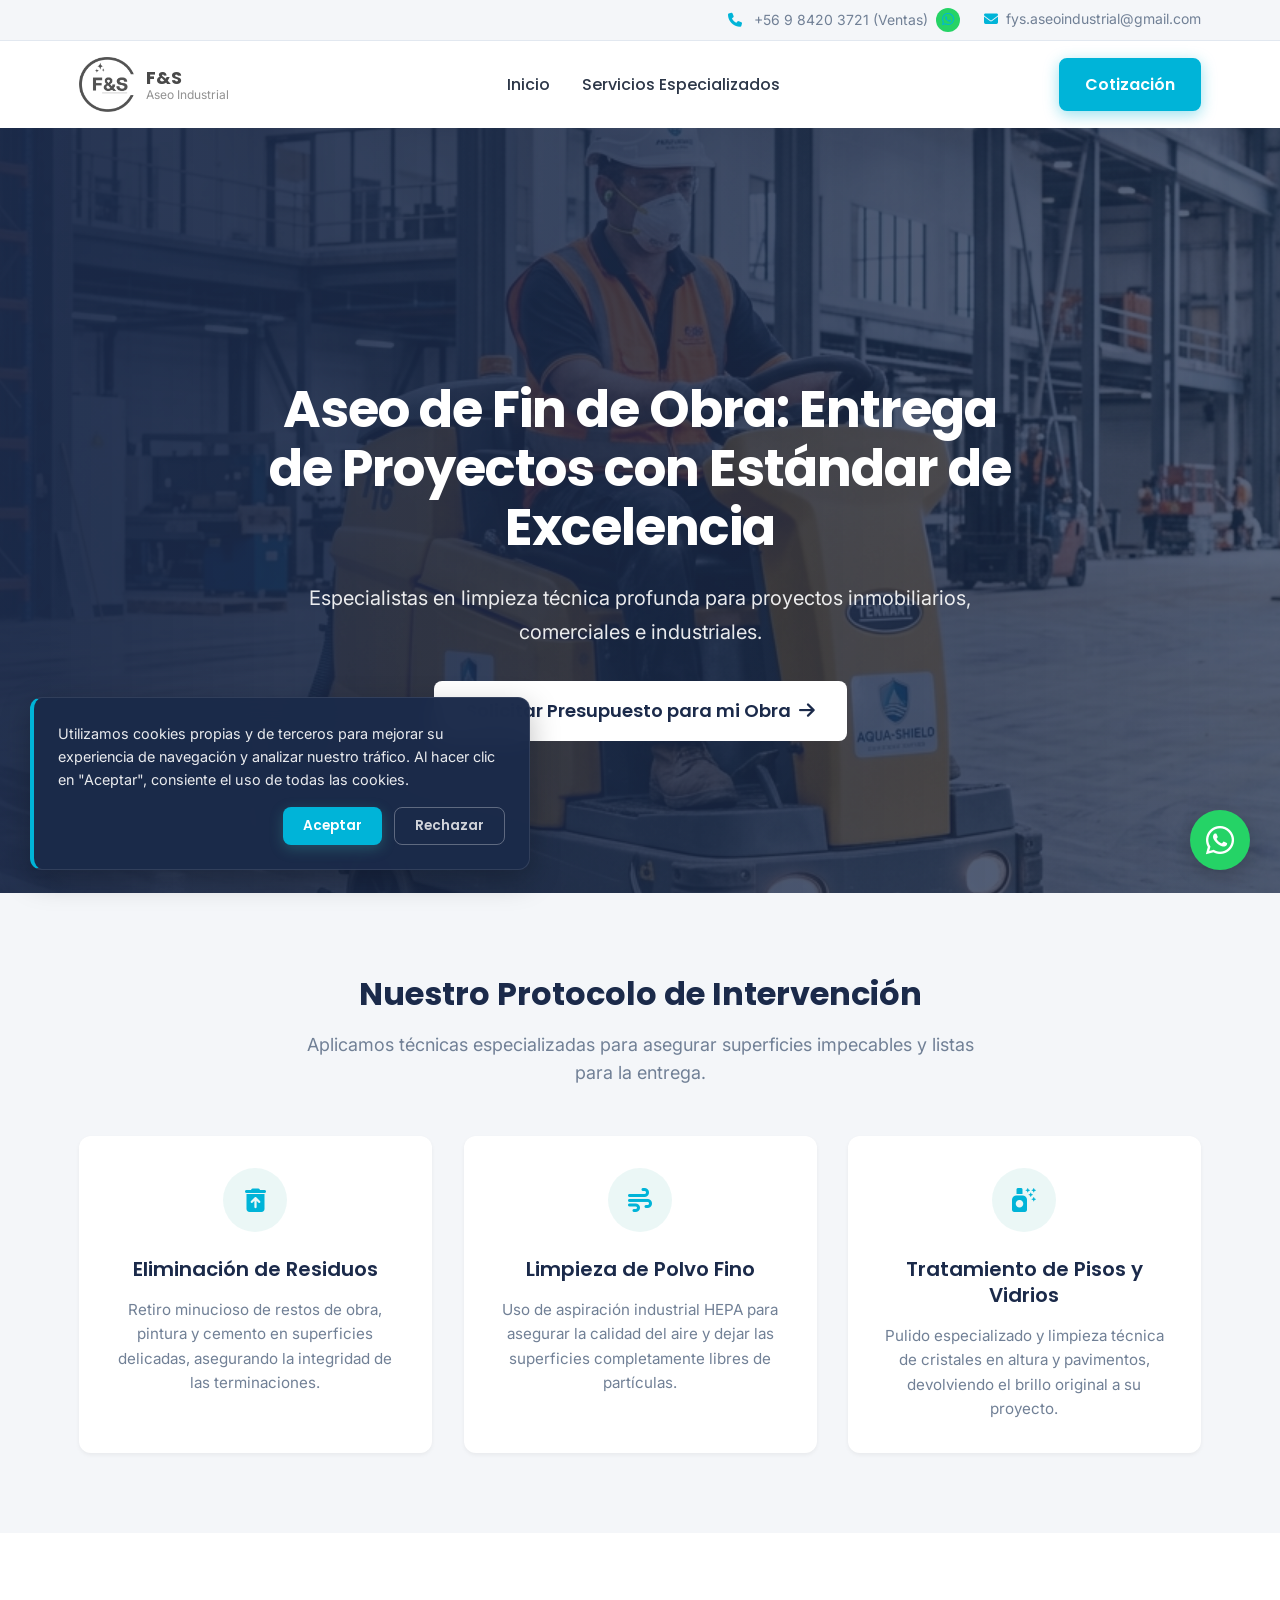
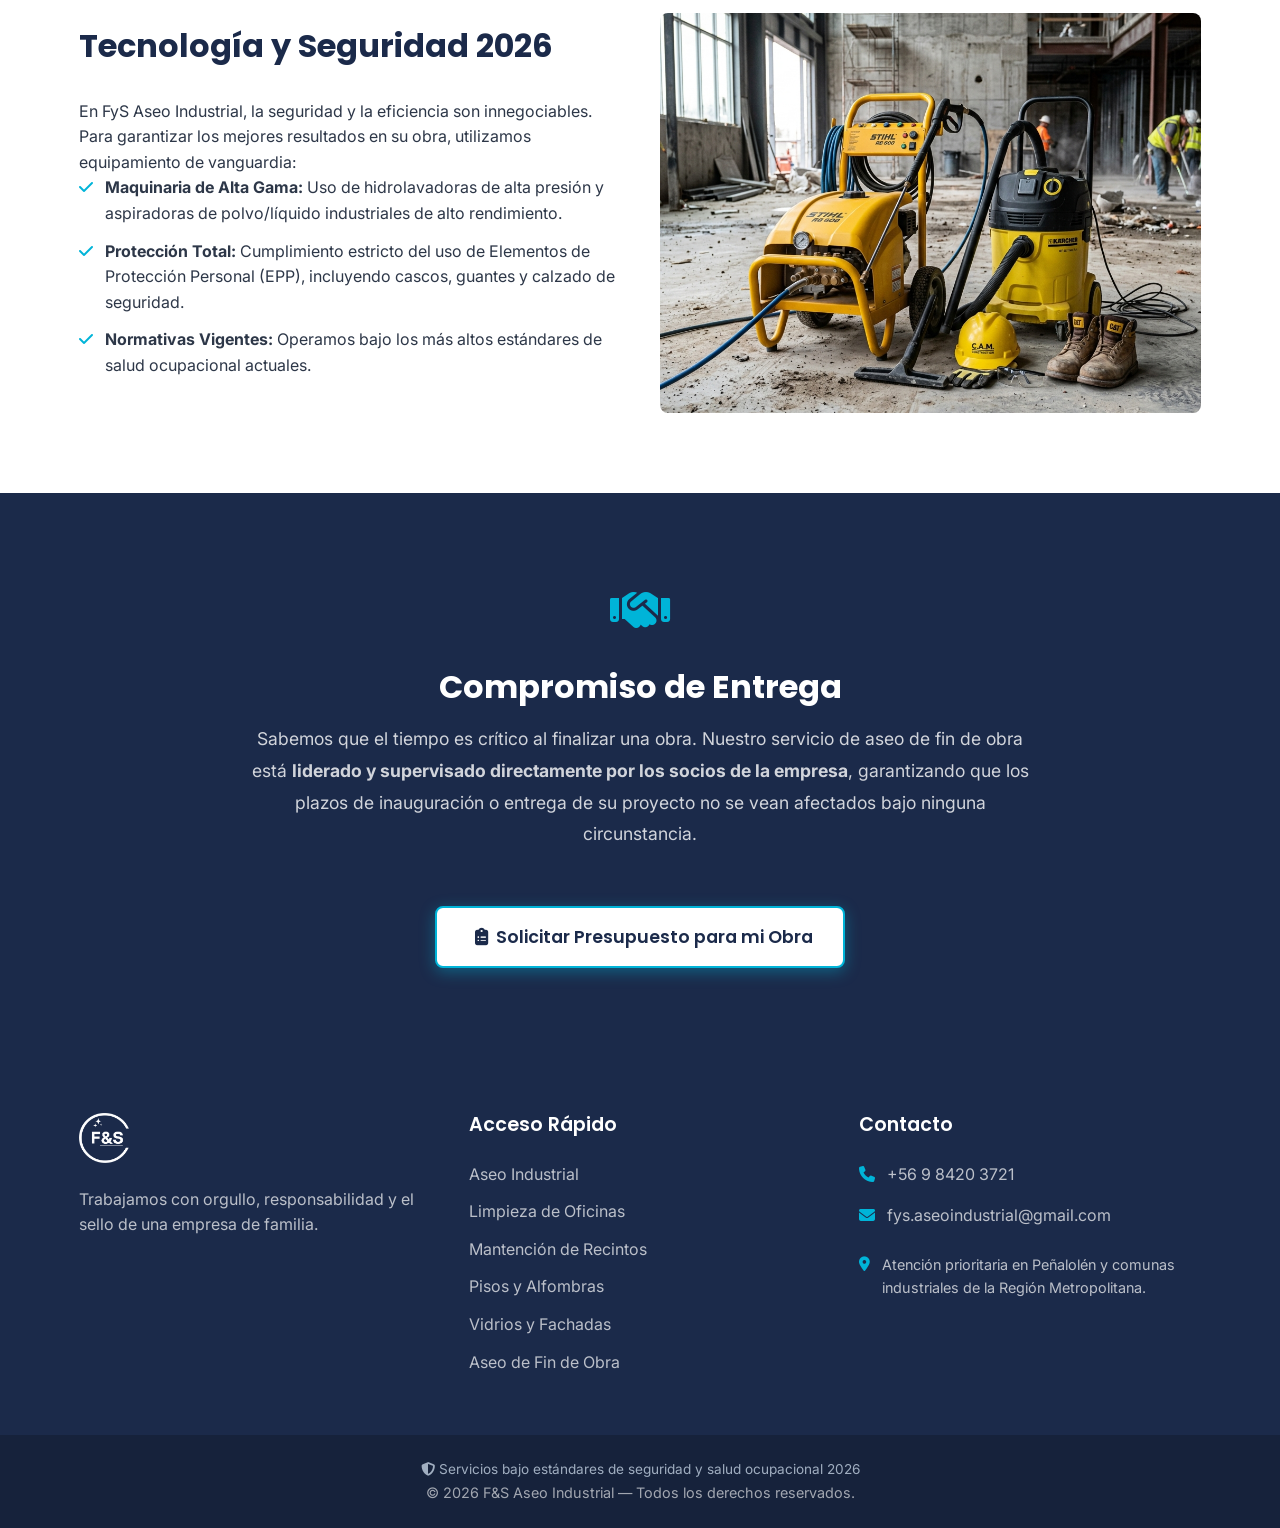
==== commit cfaced99: "Update contact number to Chilean phone number +56 9 8420 3721 and update WhatsApp links project-wide" ====
--- a/aseo-fin-obra.html
+++ b/aseo-fin-obra.html
@@ -24,8 +24,8 @@
     <div class="top-bar">
         <div class="container top-bar-content">
             <span style="display: inline-flex; align-items: center; gap: 8px;">
-                <i class="fa-solid fa-phone"></i> +34 671 92 38 96 (Ventas)
-                <a href="https://wa.me/34671923896?text=Hola,%20quiero%20hacer%20una%20consulta%20sobre%20sus%20servicios"
+                <i class="fa-solid fa-phone"></i> +56 9 8420 3721 (Ventas)
+                <a href="https://wa.me/56984203721?text=Hola,%20quiero%20hacer%20una%20consulta%20sobre%20sus%20servicios"
                     target="_blank" rel="noopener noreferrer" class="btn-whatsapp-small" title="Chatear por WhatsApp"
                     style="background-color: #25D366; color: white; width: 24px; height: 24px; display: inline-flex; justify-content: center; align-items: center; border-radius: 50%; text-decoration: none; transition: background-color 0.2s;">
                     <i class="fa-brands fa-whatsapp" style="margin: 0; font-size: 0.85rem;"></i>
@@ -168,7 +168,7 @@
 
             <div class="footer-contact">
                 <h3>Contacto</h3>
-                <p><i class="fa-solid fa-phone"></i> +34 671 92 38 96</p>
+                <p><i class="fa-solid fa-phone"></i> +56 9 8420 3721</p>
                 <p><i class="fa-solid fa-envelope"></i> fys.aseoindustrial@gmail.com</p>
                 <p class="mt-3 text-white-80" style="font-size: 0.9rem;"><i class="fa-solid fa-location-dot"></i>
                     Atención prioritaria en Peñalolén y comunas industriales de la Región Metropolitana.</p>
@@ -186,7 +186,7 @@
             <span class="wsp-close" id="wsp-close-bubble">&times;</span>
             <p>¿Necesita una cotización express? Escríbenos directamente.</p>
         </div>
-        <a href="https://wa.me/34671923896?text=Hola,%20quiero%20hacer%20una%20consulta%20sobre%20sus%20servicios" target="_blank" rel="noopener noreferrer" class="wsp-button" aria-label="Chatear por WhatsApp">
+        <a href="https://wa.me/56984203721?text=Hola,%20quiero%20hacer%20una%20consulta%20sobre%20sus%20servicios" target="_blank" rel="noopener noreferrer" class="wsp-button" aria-label="Chatear por WhatsApp">
             <i class="fa-brands fa-whatsapp"></i>
         </a>
     </div>
--- a/css/styles.css
+++ b/css/styles.css
@@ -910,7 +910,7 @@
 .fab-mobile {
     position: fixed;
     bottom: 20px;
-    right: 20px;
+    left: 20px;
     background-color: var(--color-accent);
     color: #fff;
     padding: 15px 20px;
@@ -1040,25 +1040,31 @@
     transform: translateY(-5px);
     box-shadow: var(--shadow-md);
 }
-.metric-number-wrapper {
+.metric-number {
+    display: block;
     font-size: 3.5rem;
     font-weight: 700;
     color: var(--color-accent);
     font-family: var(--font-heading);
-    line-height: 1;
+    line-height: 1.1;
+    margin-bottom: 0.75rem;
+    text-align: center;
+}
+.metric-title {
+    font-size: 1.25rem;
+    font-weight: 600;
+    color: var(--color-primary);
     margin-bottom: 0.5rem;
-}
-.metric-number {
-    display: inline-block;
-}
-.metric-plus {
-    color: var(--color-primary);
-    margin-left: 2px;
-}
-.metric-label {
-    font-size: 1.1rem;
+    text-align: center;
+    font-family: var(--font-heading);
+    line-height: 1.3;
+}
+.metric-subtext {
+    font-size: 0.95rem;
     color: var(--color-text-light);
-    font-weight: 500;
+    line-height: 1.5;
+    text-align: center;
+    margin: 0;
 }
 
 /* BENTO GRID TESTIMONIALS */
@@ -1342,3 +1348,168 @@
     }
 }
 
+/* HERO EXPRESS CONTACT WITH VIDEO BACKGROUND */
+#hero-express-contact {
+    position: relative;
+    overflow: hidden;
+    padding: 6rem 0;
+    width: 100%;
+    min-height: 580px;
+    display: flex;
+    align-items: center;
+    justify-content: center;
+    background-color: var(--color-primary);
+}
+.bg-video {
+    position: absolute;
+    top: 50%;
+    left: 50%;
+    min-width: 100%;
+    min-height: 100%;
+    width: auto;
+    height: auto;
+    z-index: 1;
+    transform: translate(-50%, -50%);
+    object-fit: cover;
+    pointer-events: none !important;
+    user-select: none;
+    -webkit-user-drag: none;
+}
+.video-overlay {
+    position: absolute;
+    top: 0;
+    left: 0;
+    width: 100%;
+    height: 100%;
+    background: linear-gradient(135deg, rgba(15, 23, 42, 0.75) 0%, rgba(27, 42, 74, 0.65) 100%);
+    z-index: 2;
+    pointer-events: none;
+}
+.form-content-container {
+    position: relative;
+    z-index: 3;
+    width: 90%;
+    max-width: 650px;
+    margin: 0 auto;
+}
+.express-form-card {
+    background: rgba(255, 255, 255, 0.1);
+    backdrop-filter: blur(14px);
+    -webkit-backdrop-filter: blur(14px);
+    border: 1px solid rgba(255, 255, 255, 0.18);
+    border-radius: 18px;
+    padding: 3rem;
+    box-shadow: 0 15px 35px rgba(0, 0, 0, 0.35);
+}
+.express-form-card h2 {
+    color: #fff;
+    text-align: center;
+    margin-bottom: 0.5rem;
+    font-size: 2.25rem;
+    font-weight: 700;
+    font-family: var(--font-heading);
+}
+.express-form-card .subtitle {
+    color: rgba(255, 255, 255, 0.85);
+    text-align: center;
+    font-size: 1rem;
+    margin-bottom: 2rem;
+    line-height: 1.6;
+    max-width: 480px;
+    margin-left: auto;
+    margin-right: auto;
+}
+.express-form .form-group {
+    margin-bottom: 1.5rem;
+}
+.express-form label {
+    color: rgba(255, 255, 255, 0.95);
+    font-size: 0.9rem;
+    font-weight: 500;
+    display: block;
+    margin-bottom: 0.5rem;
+}
+.express-form input,
+.express-form textarea {
+    background: rgba(255, 255, 255, 0.96);
+    border: 1px solid rgba(255, 255, 255, 0.1);
+    color: var(--color-primary);
+    border-radius: 8px;
+    padding: 0.85rem 1rem;
+    width: 100%;
+    font-size: 0.95rem;
+    font-family: var(--font-body);
+    transition: all var(--transition-fast);
+}
+.express-form input:focus,
+.express-form textarea:focus {
+    outline: none;
+    border-color: #00B4D8;
+    box-shadow: 0 0 0 3px rgba(0, 180, 216, 0.4);
+    background: #fff;
+}
+.btn-cyan {
+    width: 100%;
+    background-color: #00B4D8;
+    color: #fff;
+    font-family: var(--font-heading);
+    font-weight: 600;
+    font-size: 1.1rem;
+    padding: 1rem;
+    border-radius: 8px;
+    border: none;
+    cursor: pointer;
+    display: flex;
+    align-items: center;
+    justify-content: center;
+    gap: 10px;
+    box-shadow: 0 4px 15px rgba(0, 180, 216, 0.4);
+    transition: all var(--transition-fast);
+    position: relative;
+    overflow: hidden;
+}
+.btn-cyan:hover {
+    background-color: #0096B4;
+    transform: translateY(-2px);
+    box-shadow: 0 6px 20px rgba(0, 180, 216, 0.55);
+    color: #fff;
+}
+.btn-cyan i {
+    font-size: 0.95rem;
+    transition: transform var(--transition-fast);
+}
+.btn-cyan:hover i {
+    transform: translate(3px, -3px);
+}
+.btn-cyan::after {
+    content: '';
+    position: absolute;
+    top: 0;
+    left: -150%;
+    width: 50%;
+    height: 100%;
+    background: linear-gradient(
+        to right,
+        rgba(255, 255, 255, 0) 0%,
+        rgba(255, 255, 255, 0.4) 50%,
+        rgba(255, 255, 255, 0) 100%
+    );
+    transform: skewX(-25deg);
+    transition: none;
+}
+.btn-cyan:hover::after {
+    animation: btn-shine 0.85s ease-in-out;
+}
+
+@media (max-width: 576px) {
+    #hero-express-contact {
+        padding: 4rem 0;
+    }
+    .express-form-card {
+        padding: 1.75rem;
+    }
+    .express-form-card h2 {
+        font-size: 1.75rem;
+    }
+}
+
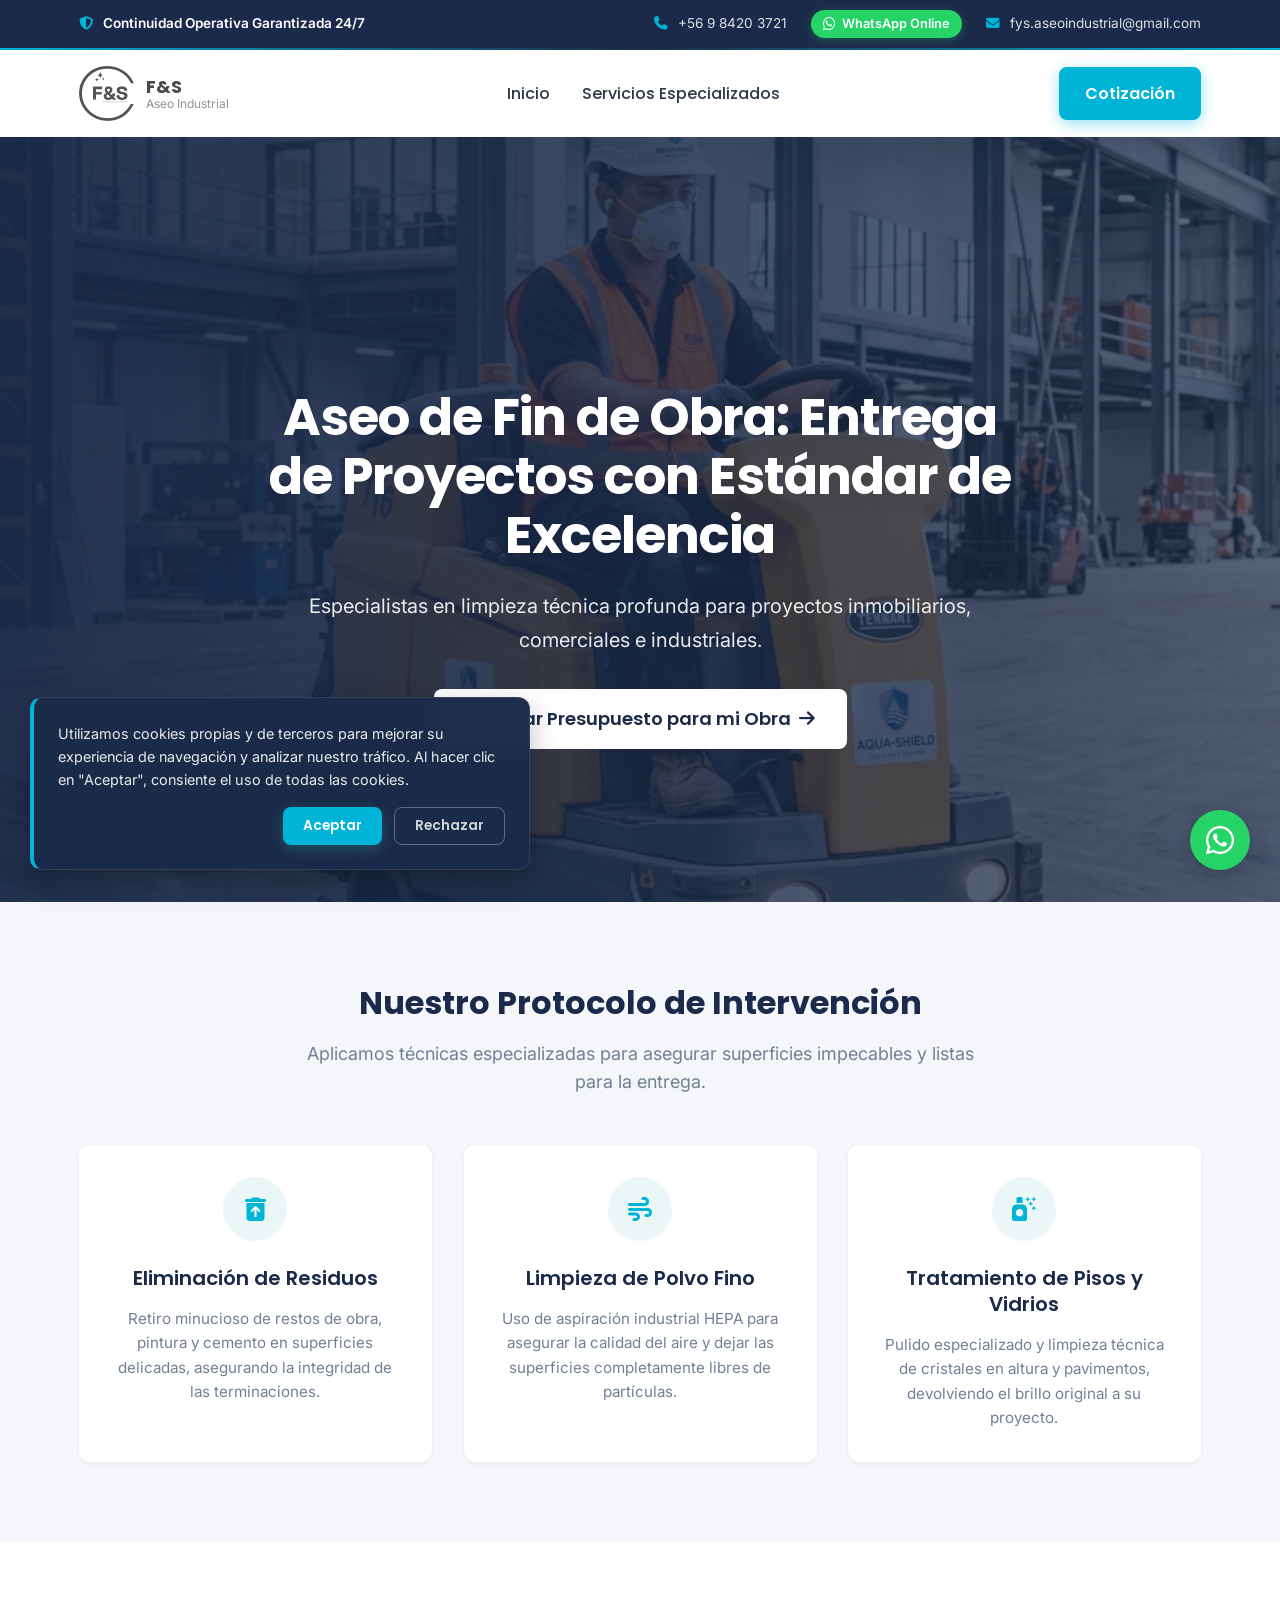
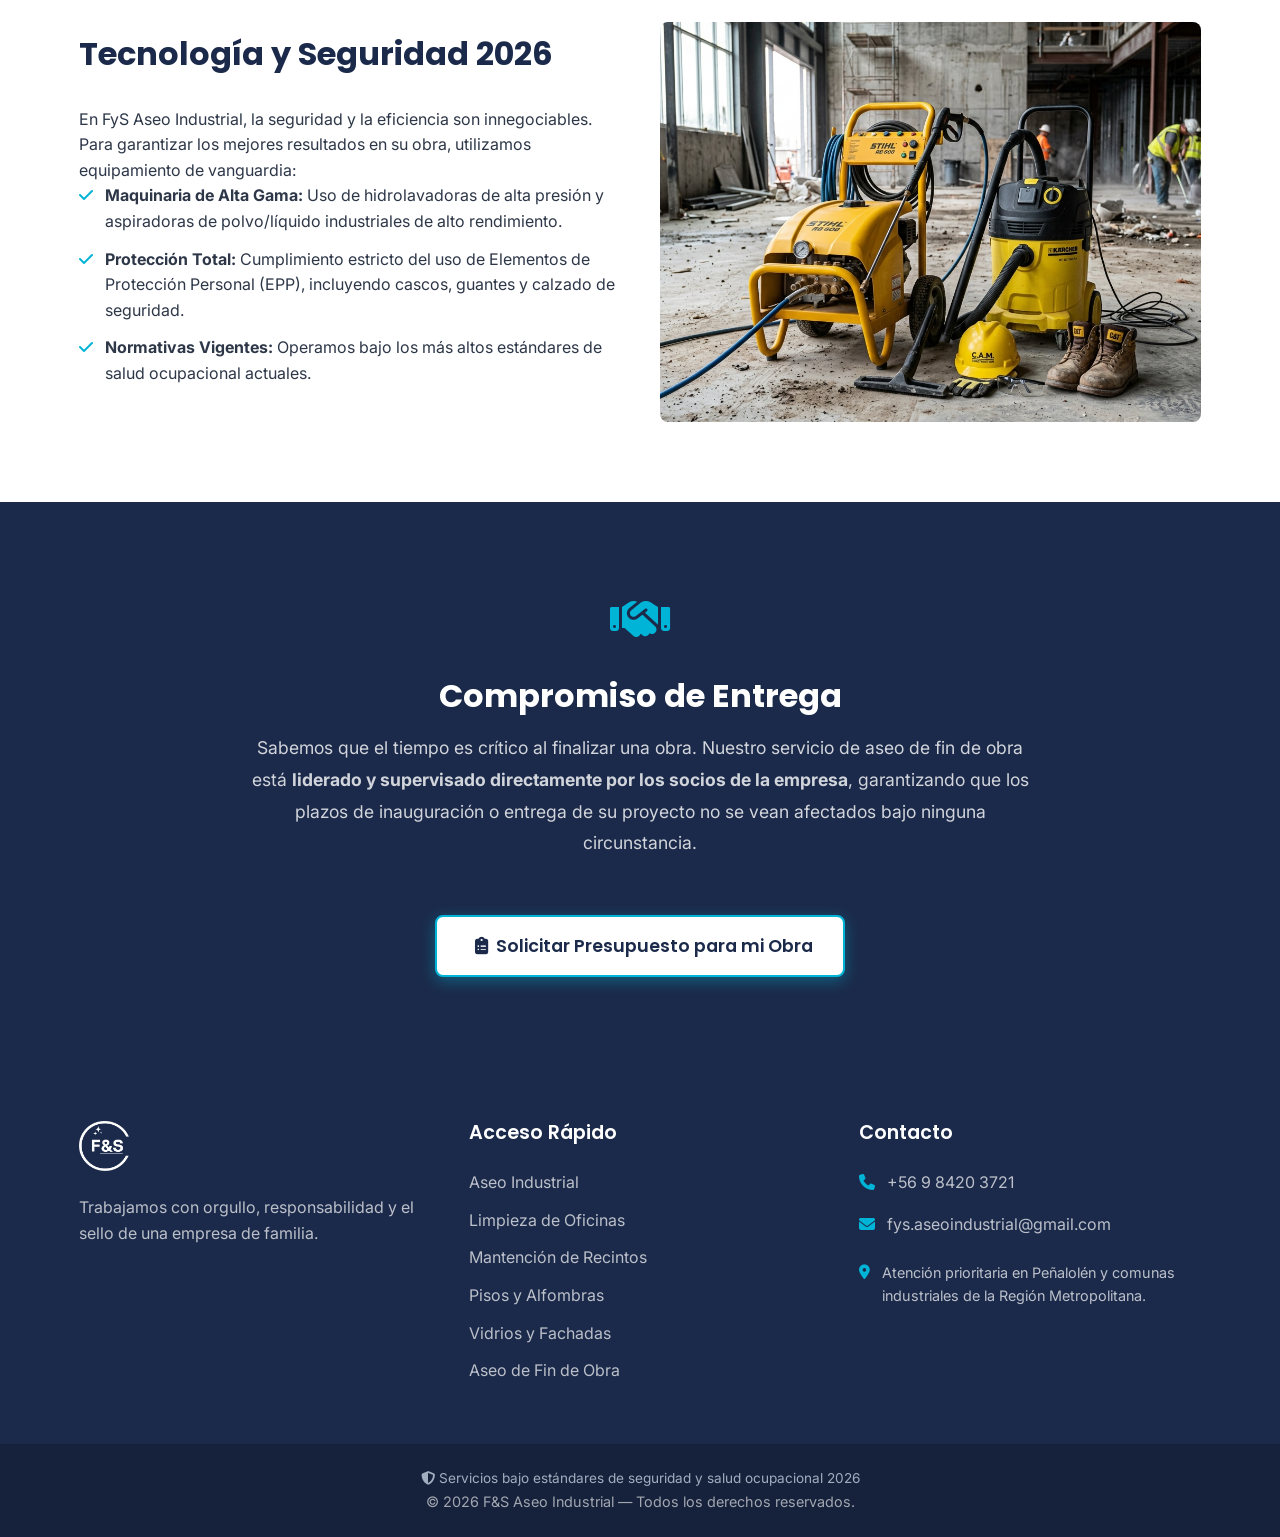
==== commit d1158d99: "Implement premium top-bar design (dark background, 'Continuidad operativa' badge, WhatsApp pill butt" ====
--- a/aseo-fin-obra.html
+++ b/aseo-fin-obra.html
@@ -20,18 +20,20 @@
 </head>
 
 <body>
-    <!-- 1. Top Bar -->
+        <!-- 1. Top Bar -->
     <div class="top-bar">
         <div class="container top-bar-content">
-            <span style="display: inline-flex; align-items: center; gap: 8px;">
-                <i class="fa-solid fa-phone"></i> +56 9 8420 3721 (Ventas)
+            <div class="top-bar-left">
+                <span class="top-bar-badge"><i class="fa-solid fa-shield-halved"></i> Continuidad Operativa Garantizada 24/7</span>
+            </div>
+            <div class="top-bar-right">
+                <a href="tel:+56984203721" class="top-bar-link"><i class="fa-solid fa-phone"></i> +56 9 8420 3721</a>
                 <a href="https://wa.me/56984203721?text=Hola,%20quiero%20hacer%20una%20consulta%20sobre%20sus%20servicios"
-                    target="_blank" rel="noopener noreferrer" class="btn-whatsapp-small" title="Chatear por WhatsApp"
-                    style="background-color: #25D366; color: white; width: 24px; height: 24px; display: inline-flex; justify-content: center; align-items: center; border-radius: 50%; text-decoration: none; transition: background-color 0.2s;">
-                    <i class="fa-brands fa-whatsapp" style="margin: 0; font-size: 0.85rem;"></i>
+                    target="_blank" rel="noopener noreferrer" class="top-bar-wsp-pill" title="Chatear por WhatsApp">
+                    <i class="fa-brands fa-whatsapp"></i> WhatsApp Online
                 </a>
-            </span>
-            <span><i class="fa-solid fa-envelope"></i> fys.aseoindustrial@gmail.com</span>
+                <a href="mailto:fys.aseoindustrial@gmail.com" class="top-bar-link"><i class="fa-solid fa-envelope"></i> fys.aseoindustrial@gmail.com</a>
+            </div>
         </div>
     </div>
 
--- a/css/styles.css
+++ b/css/styles.css
@@ -205,19 +205,130 @@
 .btn i { margin-left: 0.5rem; }
 
 /* TOP BAR */
+/* TOP BAR */
 .top-bar {
-    background-color: var(--color-bg-alt);
-    color: var(--color-text-light);
-    font-size: 0.875rem;
-    padding: 0.5rem 0;
-    border-bottom: 1px solid var(--color-border);
+    background-color: var(--color-primary);
+    color: rgba(255, 255, 255, 0.85);
+    font-size: 0.85rem;
+    padding: 0.6rem 0;
+    border-bottom: 2px solid transparent;
+    border-image: linear-gradient(to right, #00B4D8, var(--color-primary), #00B4D8) 1;
 }
 .top-bar-content {
     display: flex;
-    justify-content: flex-end;
+    justify-content: space-between;
+    align-items: center;
+}
+.top-bar-left {
+    display: flex;
+    align-items: center;
+}
+.top-bar-right {
+    display: flex;
+    align-items: center;
     gap: 1.5rem;
 }
-.top-bar i { color: var(--color-accent); margin-right: 0.25rem; }
+.top-bar-badge {
+    font-weight: 600;
+    color: #fff;
+    display: inline-flex;
+    align-items: center;
+    gap: 6px;
+}
+.top-bar-badge i {
+    color: #00B4D8;
+    margin-right: 0.25rem;
+}
+.top-bar-link {
+    color: rgba(255, 255, 255, 0.85);
+    text-decoration: none;
+    display: inline-flex;
+    align-items: center;
+    gap: 6px;
+    transition: all 0.3s ease;
+}
+.top-bar-link:hover {
+    color: #00B4D8;
+}
+.top-bar-link i {
+    color: #00B4D8;
+    margin-right: 0.25rem;
+    transition: transform 0.3s ease;
+}
+.top-bar-link:hover i {
+    animation: top-bar-wiggle 0.5s ease-in-out;
+}
+
+/* WhatsApp Pill */
+.top-bar-wsp-pill {
+    background-color: #25D366;
+    color: #fff;
+    padding: 4px 12px;
+    border-radius: 50px;
+    font-weight: 600;
+    font-size: 0.8rem;
+    display: inline-flex;
+    align-items: center;
+    gap: 6px;
+    text-decoration: none;
+    box-shadow: 0 2px 8px rgba(37, 211, 102, 0.3);
+    transition: all 0.3s ease;
+    position: relative;
+    overflow: hidden;
+}
+.top-bar-wsp-pill::after {
+    content: '';
+    position: absolute;
+    top: 0;
+    left: -150%;
+    width: 50%;
+    height: 100%;
+    background: linear-gradient(
+        to right,
+        rgba(255, 255, 255, 0) 0%,
+        rgba(255, 255, 255, 0.3) 50%,
+        rgba(255, 255, 255, 0) 100%
+    );
+    transform: skewX(-25deg);
+}
+.top-bar-wsp-pill:hover::after {
+    animation: btn-shine 0.85s ease-in-out;
+}
+.top-bar-wsp-pill:hover {
+    background-color: #1ed760;
+    transform: translateY(-1px);
+    box-shadow: 0 4px 12px rgba(37, 211, 102, 0.45);
+    color: #fff;
+}
+.top-bar-wsp-pill i {
+    font-size: 0.9rem;
+    margin: 0;
+    color: #fff !important;
+}
+
+@keyframes top-bar-wiggle {
+    0%, 100% { transform: translateY(0); }
+    25% { transform: translateY(-3px); }
+    75% { transform: translateY(1px); }
+}
+
+@media (max-width: 768px) {
+    .top-bar-content {
+        flex-direction: column;
+        align-items: center;
+        gap: 0.5rem;
+        text-align: center;
+    }
+    .top-bar-left {
+        justify-content: center;
+    }
+    .top-bar-right {
+        flex-direction: column;
+        align-items: center;
+        gap: 0.5rem;
+        width: 100%;
+    }
+}
 
 /* NAVBAR */
 .navbar {
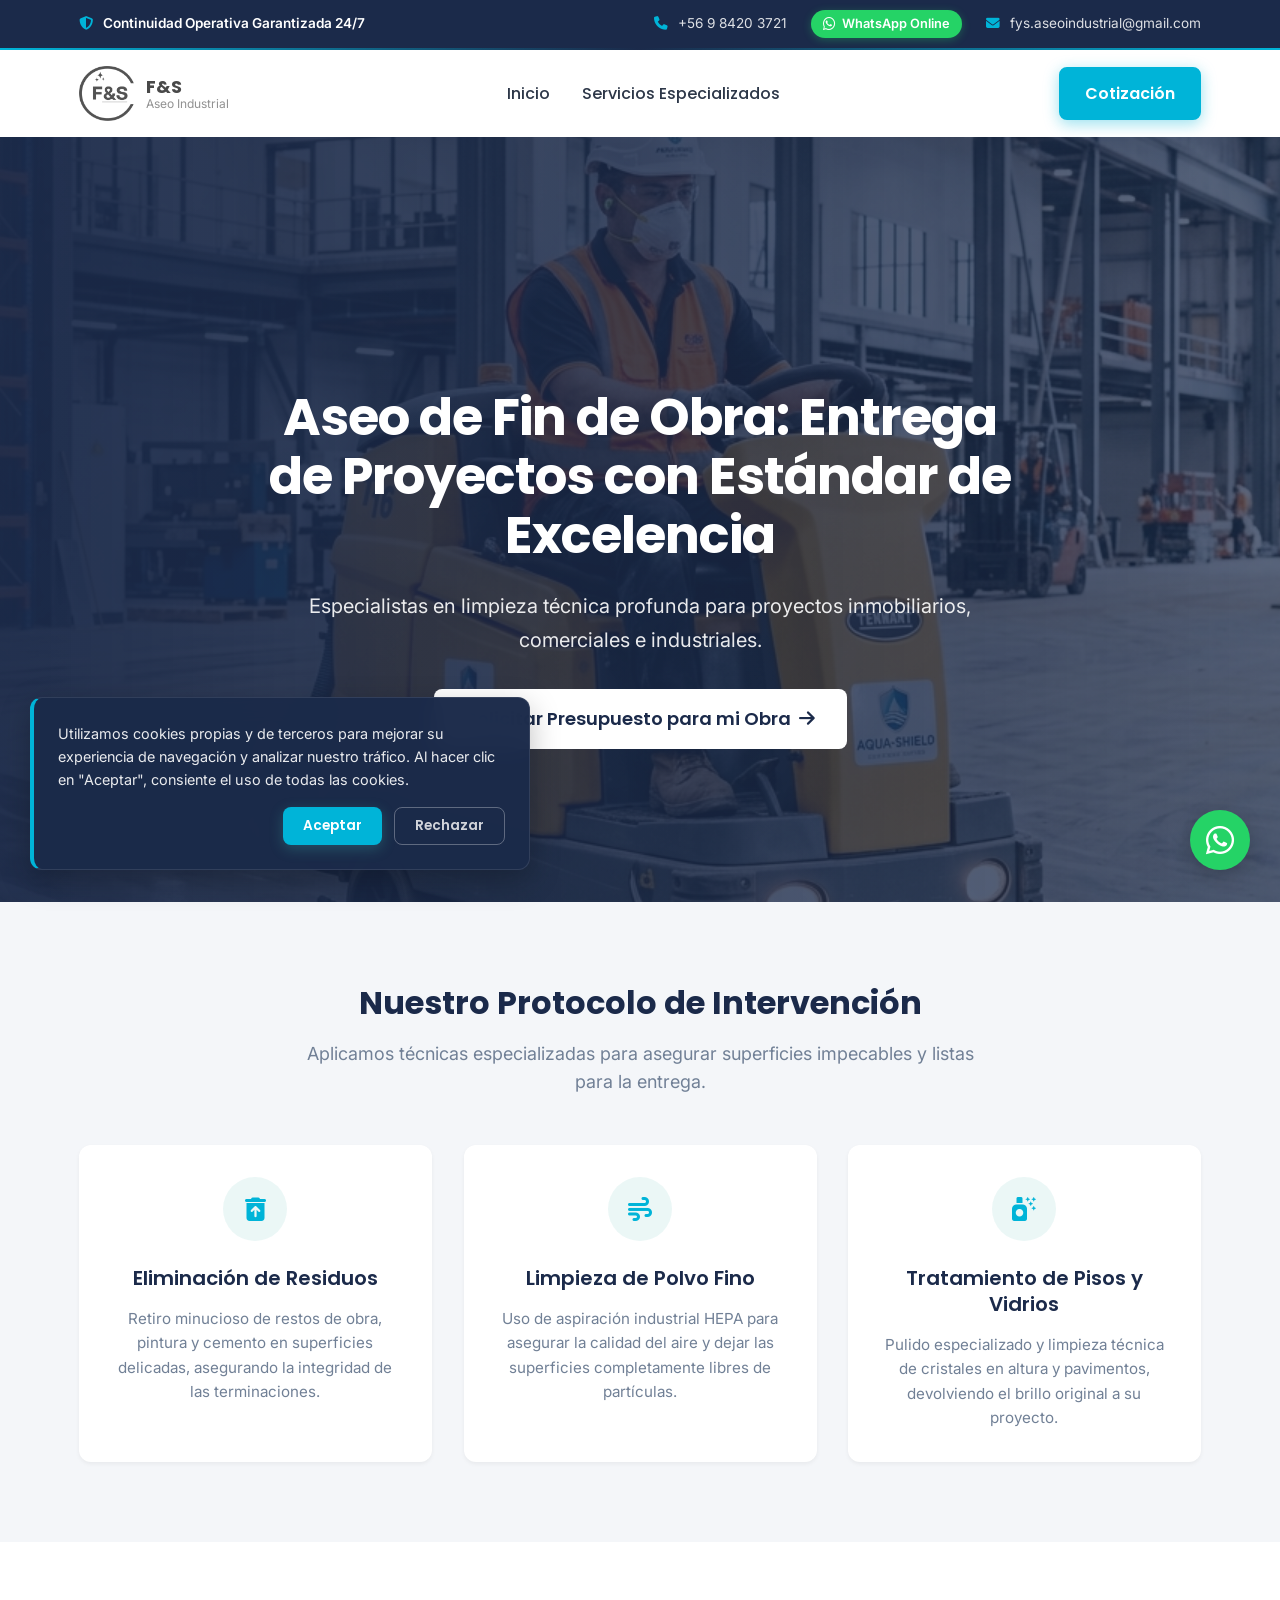
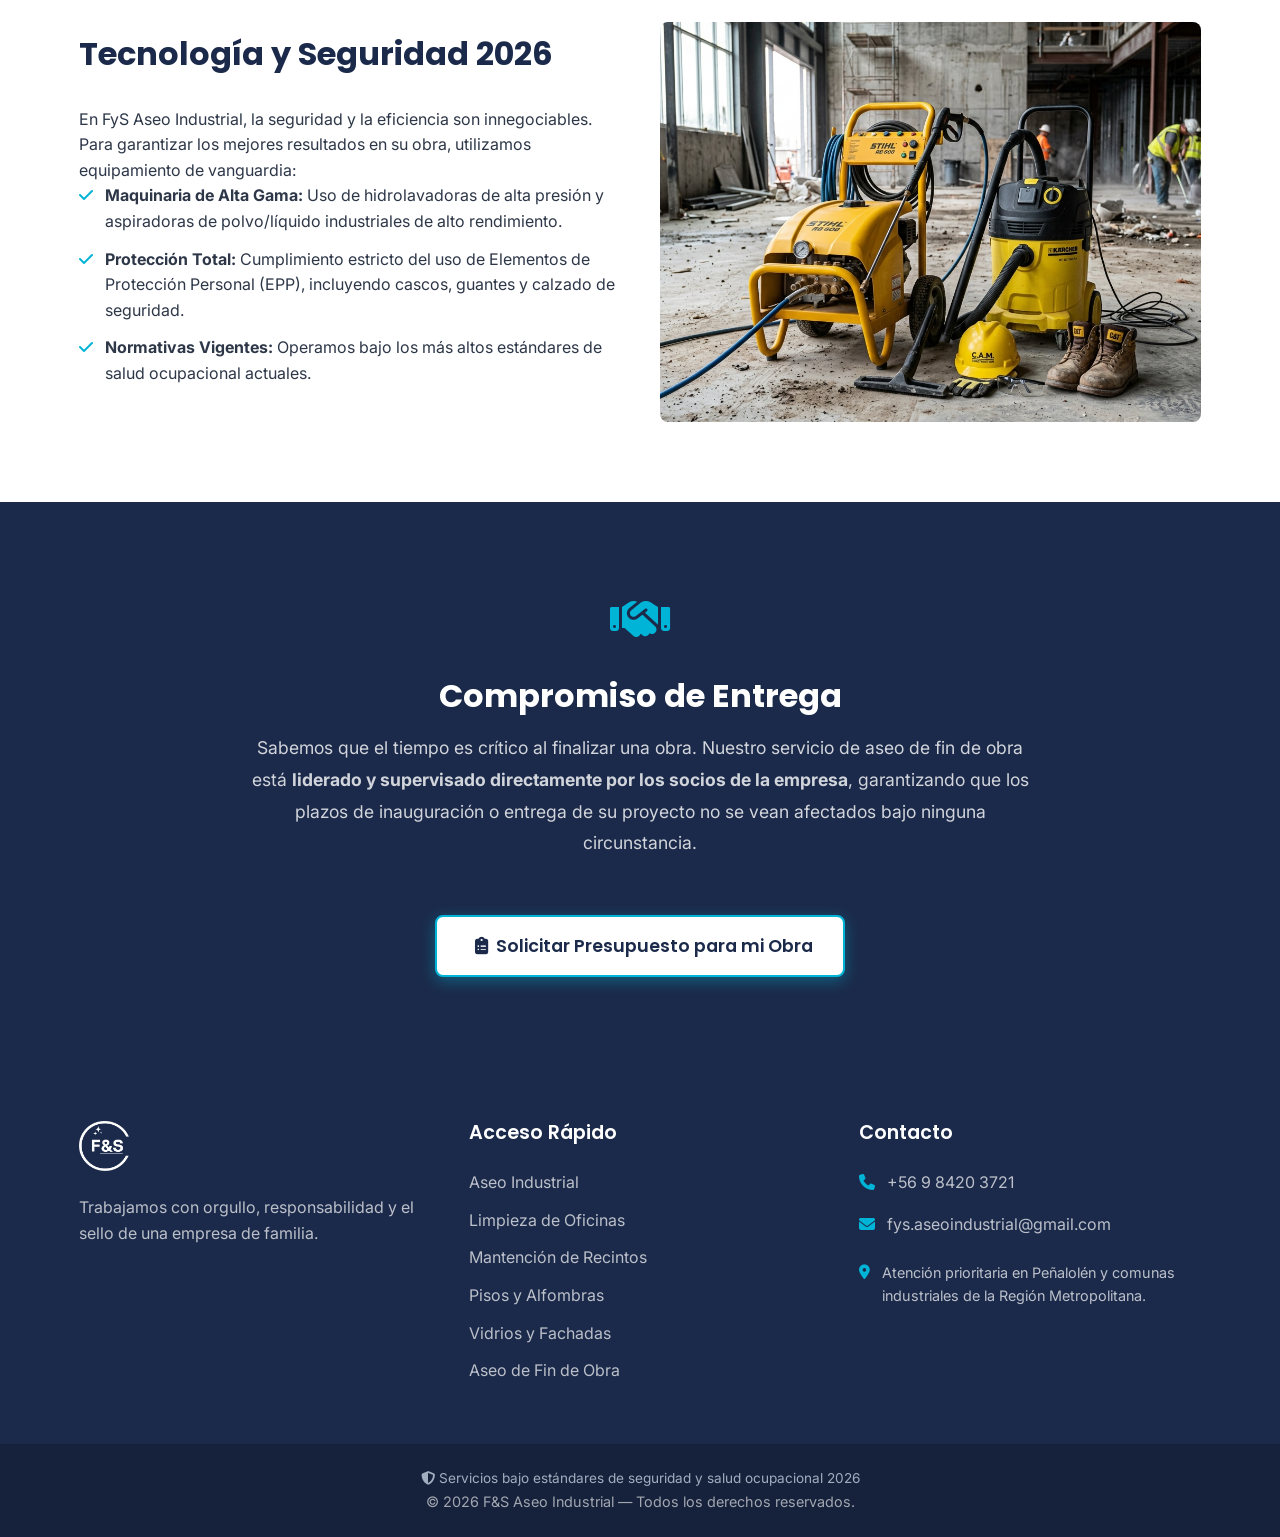
==== commit 46b26b34: "Optimize local SEO (OpenGraph cards, Geo meta tags for RM/Peñalolén, updated Schema telephone) and p" ====
--- a/aseo-fin-obra.html
+++ b/aseo-fin-obra.html
@@ -8,6 +8,24 @@
     <title>Aseo de Fin de Obra - FyS Aseo Industrial</title>
     <meta name="description"
         content="Especialistas en limpieza técnica profunda para proyectos inmobiliarios, comerciales e industriales.">
+        <!-- Social Media OpenGraph Cards -->
+    <meta property="og:locale" content="es_CL">
+    <meta property="og:type" content="website">
+    <meta property="og:site_name" content="FyS Aseo Industrial">
+    <meta property="og:title" content="Aseo de Fin de Obra - FyS Aseo Industrial">
+    <meta property="og:description" content="Especialistas en limpieza técnica profunda para proyectos inmobiliarios, comerciales e industriales.">
+    <meta property="og:image" content="https://fysaseoindustrial.netlify.app/img/FS_logo_azul_oscuro.png">
+    
+    <!-- Geo Meta Tags for Local SEO (Peñalolén / Región Metropolitana) -->
+    <meta name="geo.region" content="CL-RM">
+    <meta name="geo.placename" content="Peñalolén, Santiago, Región Metropolitana, Chile">
+    <meta name="geo.position" content="-33.4833;-70.55">
+    <meta name="ICBM" content="-33.4833, -70.55">
+    <meta name="robots" content="index, follow">
+    
+    <!-- Performance & Preconnect Hints -->
+    <link rel="dns-prefetch" href="https://fonts.googleapis.com">
+    <link rel="dns-prefetch" href="https://cdnjs.cloudflare.com">
     <!-- Google Fonts -->
     <link rel="preconnect" href="https://fonts.googleapis.com">
     <link rel="preconnect" href="https://fonts.gstatic.com" crossorigin>
--- a/css/styles.css
+++ b/css/styles.css
@@ -1471,21 +1471,6 @@
     justify-content: center;
     background-color: var(--color-primary);
 }
-.bg-video {
-    position: absolute;
-    top: 50%;
-    left: 50%;
-    min-width: 100%;
-    min-height: 100%;
-    width: auto;
-    height: auto;
-    z-index: 1;
-    transform: translate(-50%, -50%);
-    object-fit: cover;
-    pointer-events: none !important;
-    user-select: none;
-    -webkit-user-drag: none;
-}
 .video-overlay {
     position: absolute;
     top: 0;
@@ -1496,12 +1481,117 @@
     z-index: 2;
     pointer-events: none;
 }
-.form-content-container {
-    position: relative;
-    z-index: 3;
-    width: 90%;
-    max-width: 650px;
-    margin: 0 auto;
+
+/* RESPONSIVE DOUBLE-LAYOUT (Desktop vs Mobile) */
+
+/* 1. Desktop version (min-width: 992px) */
+@media (min-width: 992px) {
+    .express-contact-container {
+        display: grid;
+        grid-template-columns: 1.1fr 0.9fr;
+        gap: 4rem;
+        align-items: center;
+        width: 100%;
+        max-width: 1100px;
+        margin: 0 auto;
+        position: relative;
+        z-index: 3;
+    }
+    .express-video-mockup {
+        display: flex;
+        justify-content: center;
+        align-items: center;
+        z-index: 3;
+    }
+    .phone-frame {
+        width: 280px;
+        height: 560px;
+        background: #0f172a;
+        border: 12px solid #334155;
+        border-radius: 38px;
+        position: relative;
+        overflow: hidden;
+        box-shadow: 0 25px 50px -12px rgba(0, 0, 0, 0.6);
+    }
+    .phone-frame::before {
+        /* Speaker notch */
+        content: '';
+        position: absolute;
+        top: 10px;
+        left: 50%;
+        transform: translateX(-50%);
+        width: 60px;
+        height: 4px;
+        background: #1e293b;
+        border-radius: 10px;
+        z-index: 4;
+    }
+    .phone-frame video {
+        width: 100% !important;
+        height: 100% !important;
+        object-fit: cover !important;
+        pointer-events: none !important;
+        user-select: none;
+        -webkit-user-drag: none;
+    }
+    .express-form-card {
+        z-index: 3;
+        width: 100%;
+        max-width: 500px;
+    }
+}
+
+/* 2. Mobile version (max-width: 991px) */
+@media (max-width: 991px) {
+    .express-contact-container {
+        display: flex;
+        flex-direction: column;
+        align-items: center;
+        width: 100%;
+        position: relative;
+        z-index: 3;
+        padding: 0 15px;
+    }
+    .express-video-mockup {
+        position: absolute;
+        top: 0;
+        left: 0;
+        width: 100%;
+        height: 100%;
+        z-index: 1;
+        pointer-events: none;
+    }
+    .phone-frame {
+        width: 100%;
+        height: 100%;
+        border: none;
+        border-radius: 0;
+        background: transparent;
+        box-shadow: none;
+        position: absolute;
+        top: 0;
+        left: 0;
+    }
+    .phone-frame video {
+        position: absolute;
+        top: 50%;
+        left: 50%;
+        min-width: 100%;
+        min-height: 100%;
+        width: auto;
+        height: auto;
+        transform: translate(-50%, -50%);
+        object-fit: cover;
+        z-index: 1;
+        pointer-events: none !important;
+        user-select: none;
+        -webkit-user-drag: none;
+    }
+    .express-form-card {
+        z-index: 3;
+        width: 100%;
+        max-width: 500px;
+    }
 }
 .express-form-card {
     background: rgba(255, 255, 255, 0.1);
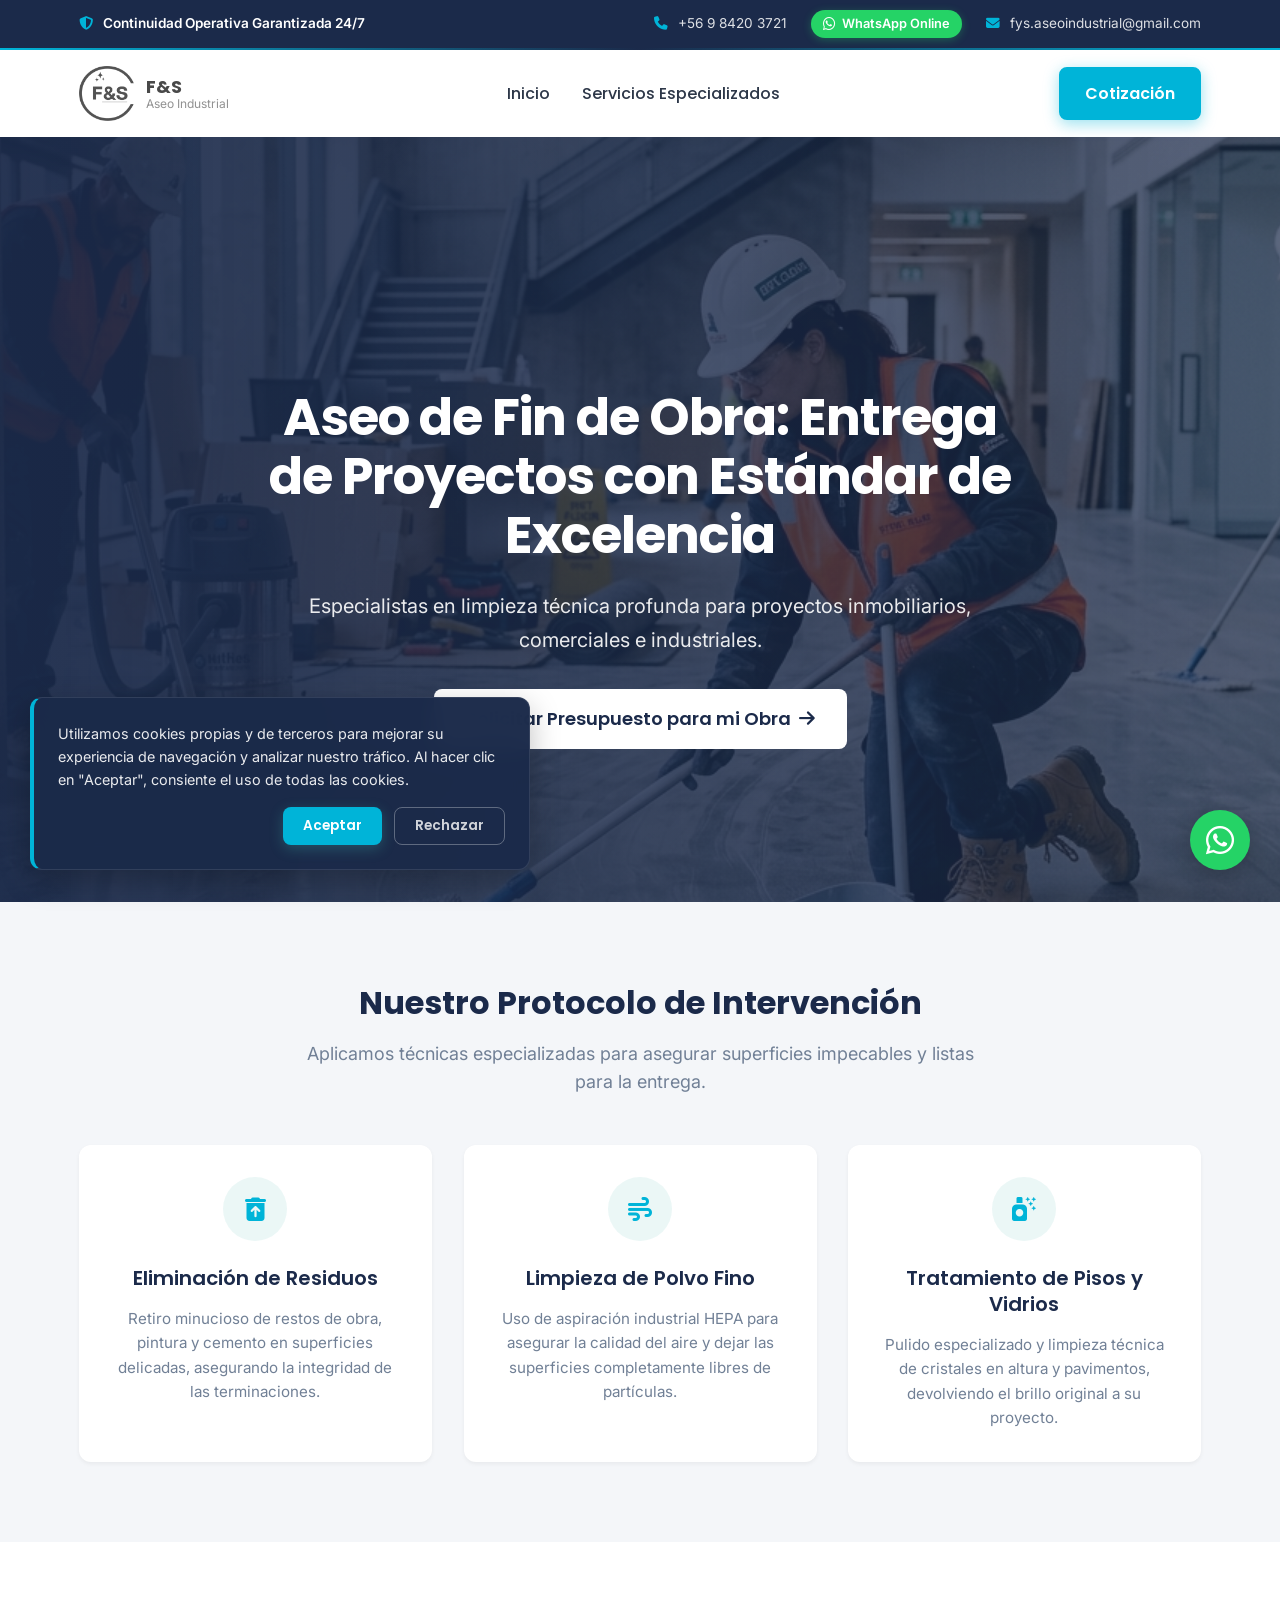
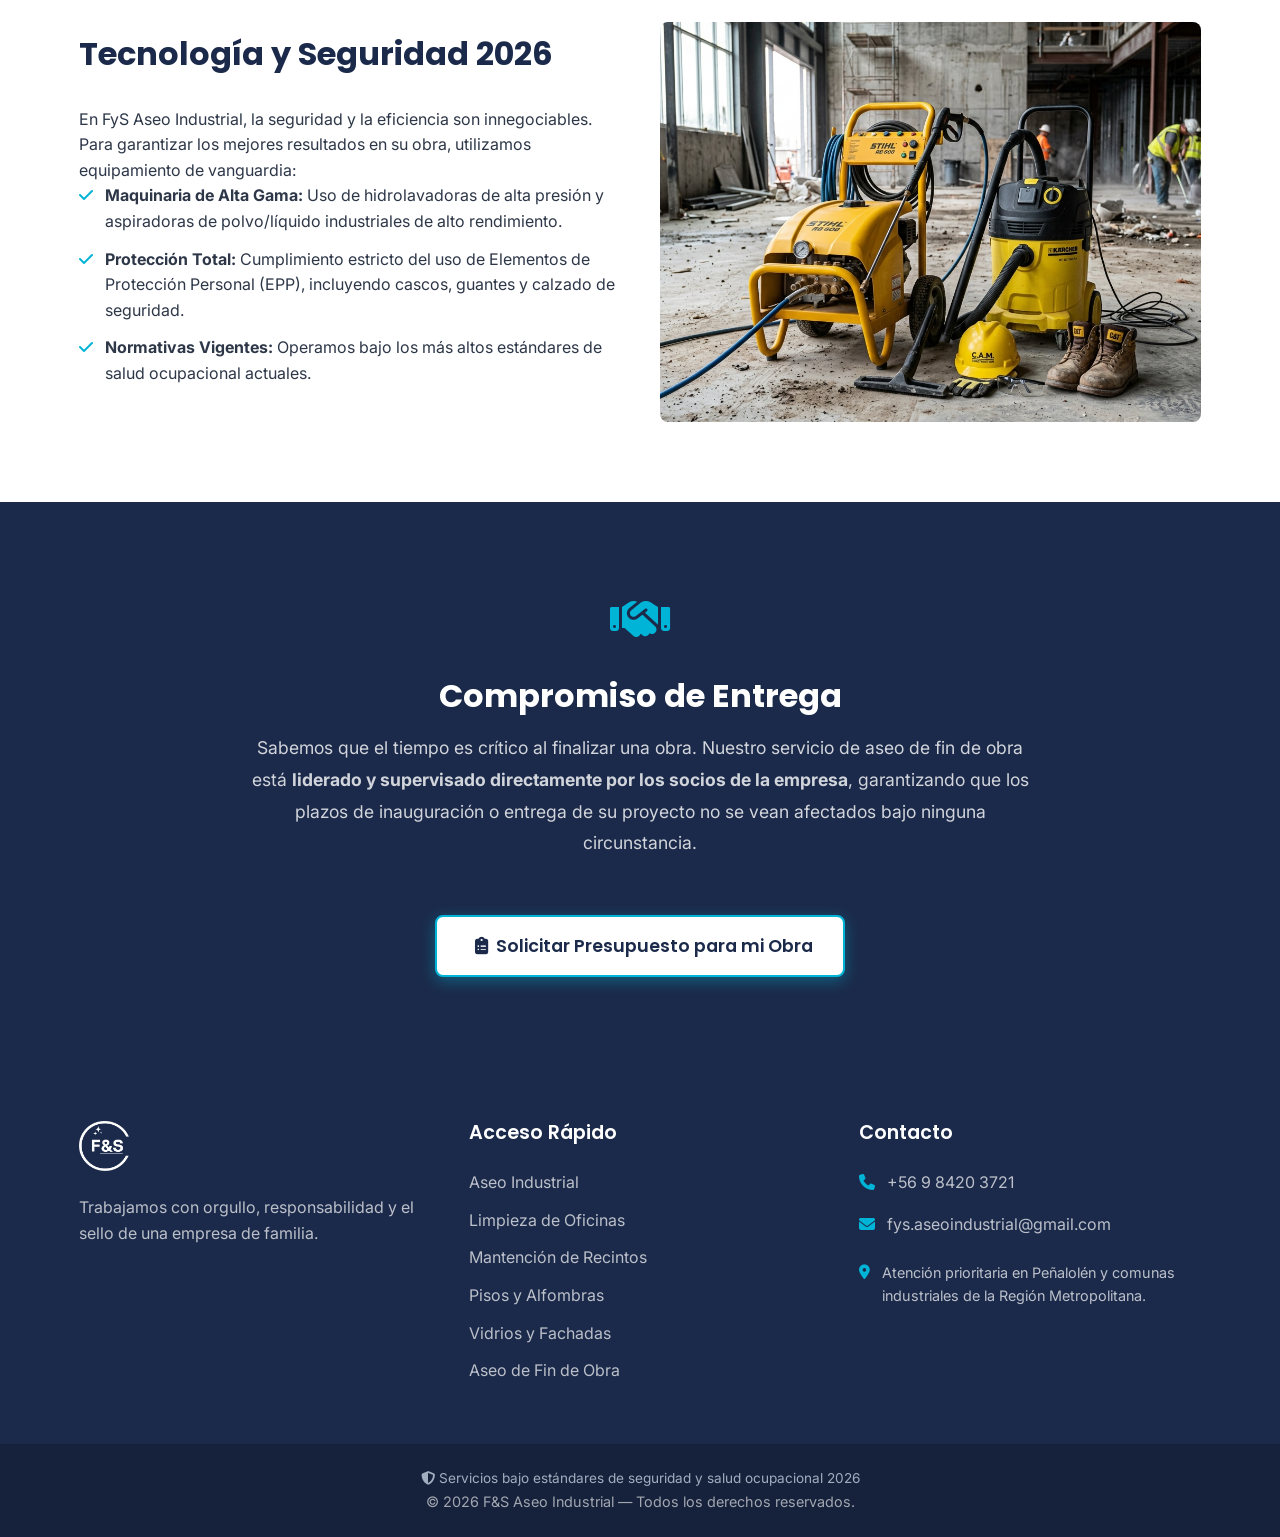
==== commit 8c006a42: "Replace 3D/AI service card images with realistic high-resolution photography for all 6 specialized s" ====
--- a/aseo-fin-obra.html
+++ b/aseo-fin-obra.html
@@ -84,7 +84,7 @@
 
     <!-- 3. Hero Section -->
     <section class="hero" style="min-height: 60vh; display: flex; align-items: center; padding-top: 100px;">
-        <div class="hero-bg" data-parallax="0.3" style="background-image: url('img/aseo_fin_obra.png');"></div>
+        <div class="hero-bg" data-parallax="0.3" style="background-image: url('img/aseo_fin_obra_real.png');"></div>
         <div class="hero-overlay"></div>
         <div class="container hero-content fade-in text-center">
             <h1 style="max-width: 900px; margin: 0 auto; margin-bottom: 24px;">Aseo de Fin de Obra: Entrega de Proyectos con Estándar de Excelencia</h1>
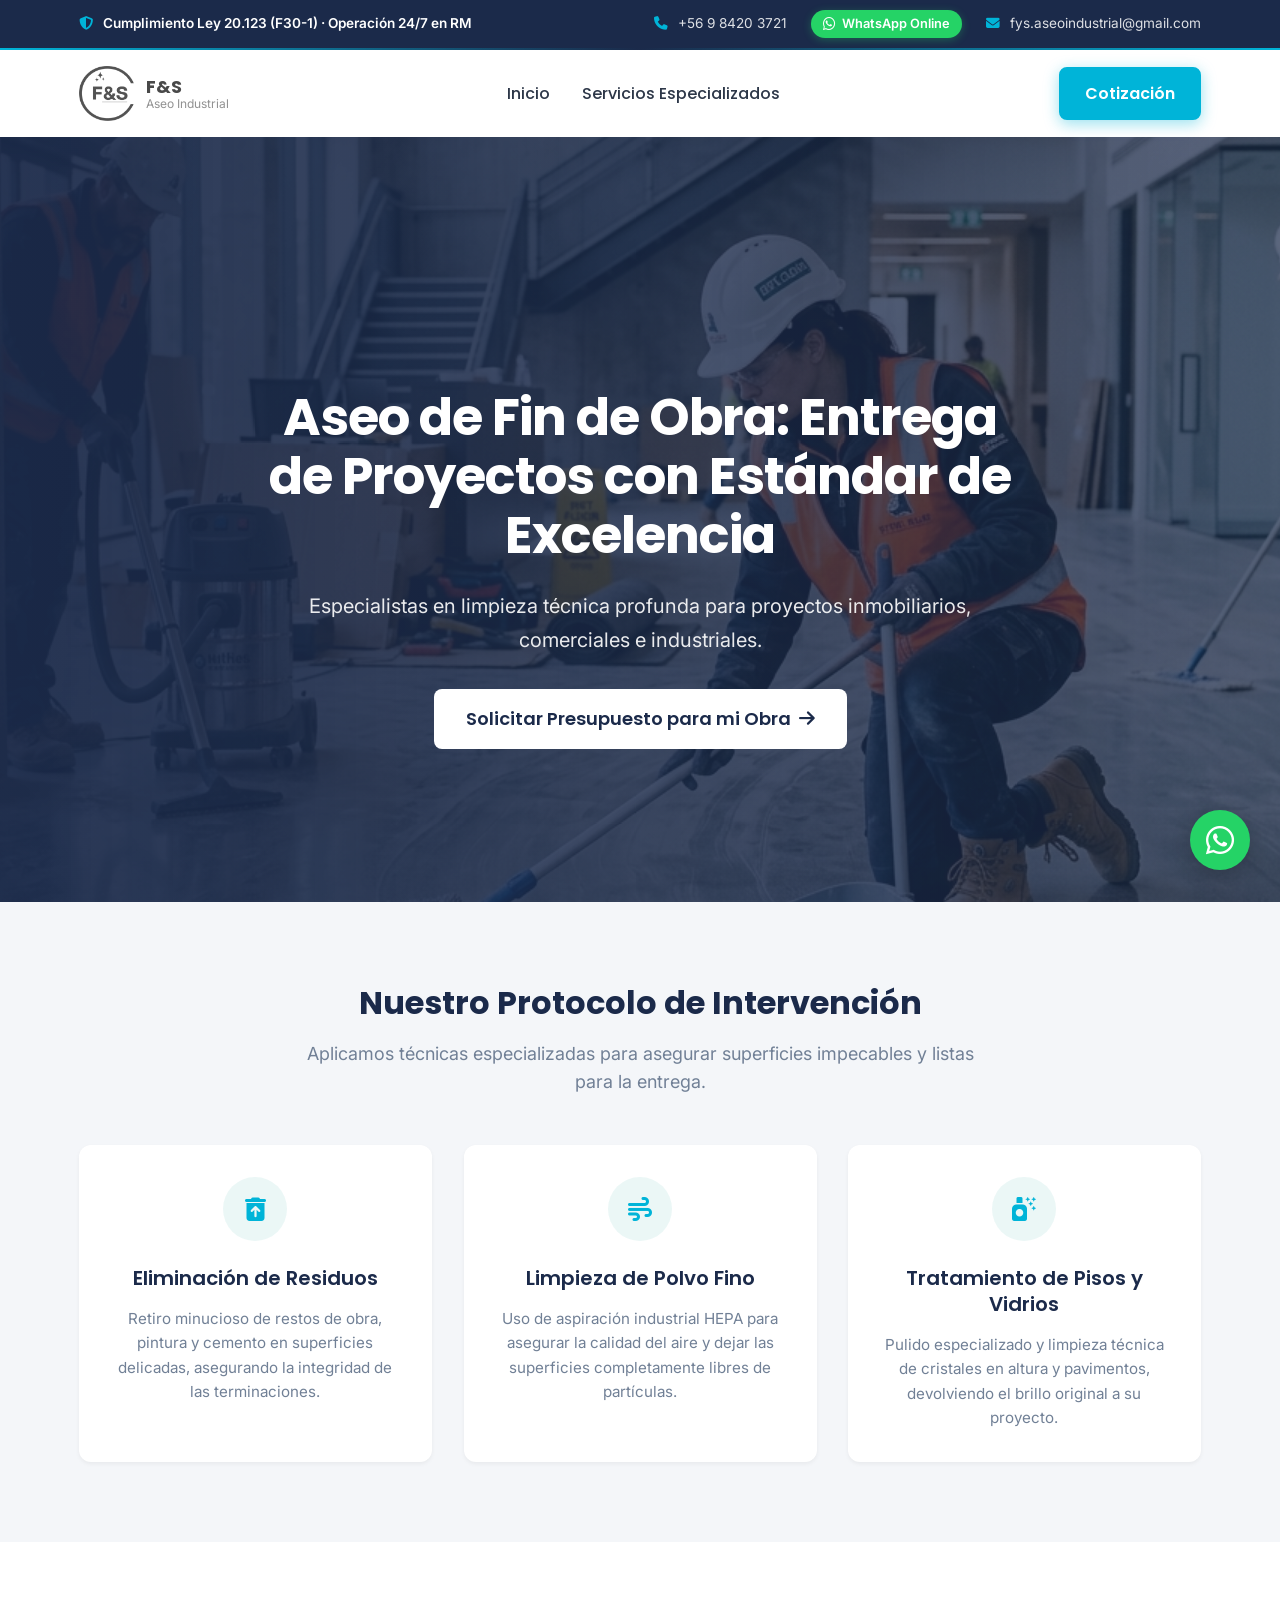
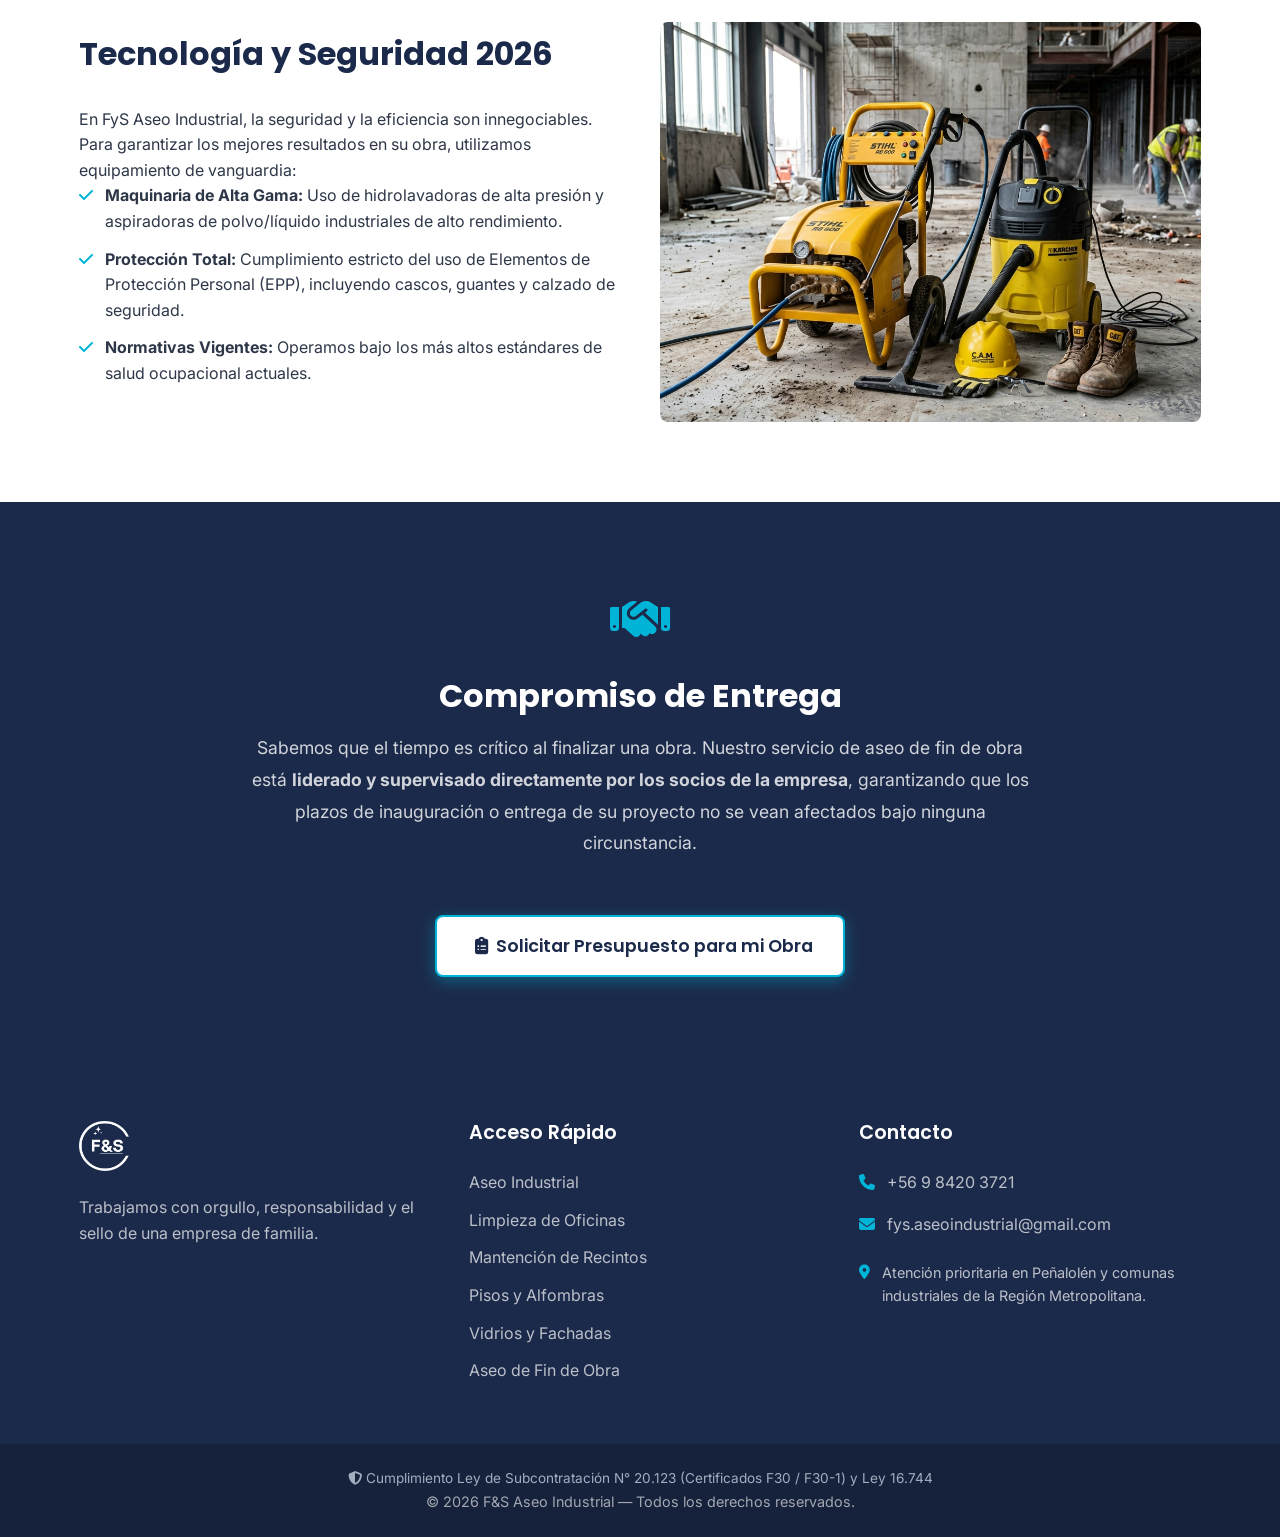
==== commit d2bc069d: "Optimize B2B conversion, add Ley 20.123 F30-1 compliance strip, FAQ accordion, WhatsApp calculator i" ====
--- a/aseo-fin-obra.html
+++ b/aseo-fin-obra.html
@@ -14,7 +14,7 @@
     <meta property="og:site_name" content="FyS Aseo Industrial">
     <meta property="og:title" content="Aseo de Fin de Obra - FyS Aseo Industrial">
     <meta property="og:description" content="Especialistas en limpieza técnica profunda para proyectos inmobiliarios, comerciales e industriales.">
-    <meta property="og:image" content="https://fysaseoindustrial.netlify.app/img/FS_logo_azul_oscuro.png">
+    <meta property="og:image" content="https://fysaseoindustrial.cl/img/FS_logo_azul_oscuro.png">
     
     <!-- Geo Meta Tags for Local SEO (Peñalolén / Región Metropolitana) -->
     <meta name="geo.region" content="CL-RM">
@@ -35,6 +35,7 @@
     <link rel="stylesheet" href="https://cdnjs.cloudflare.com/ajax/libs/font-awesome/6.4.0/css/all.min.css">
     <!-- Custom CSS -->
     <link rel="stylesheet" href="css/styles.css">
+    <link rel="canonical" href="https://fysaseoindustrial.cl/aseo-fin-obra.html">
 </head>
 
 <body>
@@ -42,7 +43,7 @@
     <div class="top-bar">
         <div class="container top-bar-content">
             <div class="top-bar-left">
-                <span class="top-bar-badge"><i class="fa-solid fa-shield-halved"></i> Continuidad Operativa Garantizada 24/7</span>
+                <span class="top-bar-badge"><i class="fa-solid fa-shield-halved"></i> Cumplimiento Ley 20.123 (F30-1) · Operación 24/7 en RM</span>
             </div>
             <div class="top-bar-right">
                 <a href="tel:+56984203721" class="top-bar-link"><i class="fa-solid fa-phone"></i> +56 9 8420 3721</a>
@@ -50,7 +51,7 @@
                     target="_blank" rel="noopener noreferrer" class="top-bar-wsp-pill" title="Chatear por WhatsApp">
                     <i class="fa-brands fa-whatsapp"></i> WhatsApp Online
                 </a>
-                <a href="mailto:fys.aseoindustrial@gmail.com" class="top-bar-link"><i class="fa-solid fa-envelope"></i> fys.aseoindustrial@gmail.com</a>
+                <a href="mailto:fys.aseoindustrial@gmail.com" class="top-bar-link top-bar-email-link"><i class="fa-solid fa-envelope"></i> fys.aseoindustrial@gmail.com</a>
             </div>
         </div>
     </div>
@@ -195,10 +196,15 @@
             </div>
         </div>
         <div class="footer-bottom text-center">
-            <p class="mb-2" style="font-size: 0.85rem; color: #a0aec0;"><i class="fa-solid fa-shield-halved"></i> Servicios bajo estándares de seguridad y salud ocupacional 2026</p>
+            <p class="mb-2" style="font-size: 0.85rem; color: #a0aec0;"><i class="fa-solid fa-shield-halved"></i> Cumplimiento Ley de Subcontratación N° 20.123 (Certificados F30 / F30-1) y Ley 16.744</p>
             <p>&copy; 2026 F&S Aseo Industrial — Todos los derechos reservados.</p>
         </div>
     </footer>
+
+    <!-- FAB for Mobile -->
+    <a href="cotizacion.html?servicio=fin-de-obra" class="fab-mobile" title="Solicitar Cotización">
+        <i class="fa-solid fa-calculator"></i> Cotizar
+    </a>
 
     <!-- Floating WhatsApp Widget -->
     <div class="wsp-widget" id="wsp-widget">
--- a/css/styles.css
+++ b/css/styles.css
@@ -1488,30 +1488,81 @@
 @media (min-width: 992px) {
     .express-contact-container {
         display: grid;
-        grid-template-columns: 1.1fr 0.9fr;
-        gap: 4rem;
+        grid-template-columns: 1.15fr 0.85fr;
+        gap: 3.5rem;
         align-items: center;
         width: 100%;
-        max-width: 1100px;
+        max-width: 1160px;
         margin: 0 auto;
         position: relative;
         z-index: 3;
     }
     .express-video-mockup {
         display: flex;
-        justify-content: center;
         align-items: center;
+        justify-content: space-between;
+        gap: 2.25rem;
         z-index: 3;
     }
+    .video-context-pitch {
+        display: block;
+        color: #fff;
+        max-width: 310px;
+    }
+    .video-context-badge {
+        display: inline-flex;
+        align-items: center;
+        gap: 6px;
+        background: rgba(0, 180, 216, 0.2);
+        border: 1px solid rgba(0, 180, 216, 0.5);
+        color: #CAF0F8;
+        font-size: 0.78rem;
+        font-weight: 600;
+        text-transform: uppercase;
+        letter-spacing: 0.06em;
+        padding: 5px 12px;
+        border-radius: 50px;
+        margin-bottom: 1rem;
+    }
+    .video-context-pitch h3 {
+        color: #fff;
+        font-size: 1.65rem;
+        line-height: 1.25;
+        margin-bottom: 0.85rem;
+    }
+    .video-context-pitch p {
+        color: rgba(255, 255, 255, 0.85);
+        font-size: 0.95rem;
+        line-height: 1.6;
+        margin-bottom: 1.25rem;
+    }
+    .video-context-list {
+        list-style: none;
+        padding: 0;
+        margin: 0;
+    }
+    .video-context-list li {
+        display: flex;
+        align-items: flex-start;
+        gap: 10px;
+        color: rgba(255, 255, 255, 0.92);
+        font-size: 0.9rem;
+        margin-bottom: 0.65rem;
+    }
+    .video-context-list li i {
+        color: #00B4D8;
+        margin-top: 4px;
+    }
     .phone-frame {
-        width: 280px;
-        height: 560px;
+        width: 260px;
+        height: 520px;
+        flex-shrink: 0;
         background: #0f172a;
-        border: 12px solid #334155;
-        border-radius: 38px;
+        border: 10px solid #334155;
+        border-radius: 36px;
         position: relative;
         overflow: hidden;
-        box-shadow: 0 25px 50px -12px rgba(0, 0, 0, 0.6);
+        box-shadow: 0 25px 50px -12px rgba(0, 0, 0, 0.65);
     }
     .phone-frame::before {
         /* Speaker notch */
@@ -1543,6 +1594,9 @@
 
 /* 2. Mobile version (max-width: 991px) */
 @media (max-width: 991px) {
+    .video-context-pitch {
+        display: none;
+    }
     .express-contact-container {
         display: flex;
         flex-direction: column;
@@ -1594,56 +1648,58 @@
     }
 }
 .express-form-card {
-    background: rgba(255, 255, 255, 0.1);
+    background: rgba(15, 23, 42, 0.72);
     backdrop-filter: blur(14px);
     -webkit-backdrop-filter: blur(14px);
-    border: 1px solid rgba(255, 255, 255, 0.18);
+    border: 1px solid rgba(255, 255, 255, 0.22);
     border-radius: 18px;
-    padding: 3rem;
-    box-shadow: 0 15px 35px rgba(0, 0, 0, 0.35);
+    padding: 2.5rem;
+    box-shadow: 0 15px 35px rgba(0, 0, 0, 0.45);
 }
 .express-form-card h2 {
     color: #fff;
     text-align: center;
     margin-bottom: 0.5rem;
-    font-size: 2.25rem;
+    font-size: 2rem;
     font-weight: 700;
     font-family: var(--font-heading);
 }
 .express-form-card .subtitle {
-    color: rgba(255, 255, 255, 0.85);
+    color: rgba(255, 255, 255, 0.88);
     text-align: center;
-    font-size: 1rem;
-    margin-bottom: 2rem;
-    line-height: 1.6;
+    font-size: 0.95rem;
+    margin-bottom: 1.75rem;
+    line-height: 1.5;
     max-width: 480px;
     margin-left: auto;
     margin-right: auto;
 }
 .express-form .form-group {
-    margin-bottom: 1.5rem;
+    margin-bottom: 1.25rem;
 }
 .express-form label {
     color: rgba(255, 255, 255, 0.95);
     font-size: 0.9rem;
     font-weight: 500;
     display: block;
-    margin-bottom: 0.5rem;
+    margin-bottom: 0.4rem;
 }
 .express-form input,
-.express-form textarea {
+.express-form textarea,
+.express-form select {
     background: rgba(255, 255, 255, 0.96);
-    border: 1px solid rgba(255, 255, 255, 0.1);
+    border: 1px solid rgba(255, 255, 255, 0.15);
     color: var(--color-primary);
     border-radius: 8px;
-    padding: 0.85rem 1rem;
+    padding: 0.8rem 1rem;
     width: 100%;
-    font-size: 0.95rem;
+    font-size: 16px; /* Previene auto-zoom molesto en iOS Safari */
     font-family: var(--font-body);
     transition: all var(--transition-fast);
 }
 .express-form input:focus,
-.express-form textarea:focus {
+.express-form textarea:focus,
+.express-form select:focus {
     outline: none;
     border-color: #00B4D8;
     box-shadow: 0 0 0 3px rgba(0, 180, 216, 0.4);
@@ -1655,7 +1711,7 @@
     color: #fff;
     font-family: var(--font-heading);
     font-weight: 600;
-    font-size: 1.1rem;
+    font-size: 1.05rem;
     padding: 1rem;
     border-radius: 8px;
     border: none;
@@ -1704,13 +1760,275 @@
 
 @media (max-width: 576px) {
     #hero-express-contact {
-        padding: 4rem 0;
+        padding: 3.5rem 0;
     }
     .express-form-card {
+        padding: 1.5rem;
+    }
+    .express-form-card h2 {
+        font-size: 1.65rem;
+    }
+}
+
+/* ==========================================
+   OPTIMIZACIÓN B2B, CONFIANZA Y MOBILE UX
+   ========================================== */
+
+/* Hero Badges & Dual CTA */
+.hero-badge-top {
+    display: inline-flex;
+    align-items: center;
+    gap: 8px;
+    background: rgba(0, 180, 216, 0.18);
+    border: 1px solid rgba(0, 180, 216, 0.45);
+    color: #CAF0F8;
+    padding: 6px 14px;
+    border-radius: 50px;
+    font-size: 0.85rem;
+    font-weight: 600;
+    margin-bottom: 1.25rem;
+}
+.hero-cta-group {
+    display: flex;
+    flex-wrap: wrap;
+    gap: 1rem;
+    align-items: center;
+    margin-bottom: 1.75rem;
+}
+.hero-trust-pills {
+    display: flex;
+    flex-wrap: wrap;
+    gap: 1.25rem;
+    padding-top: 1.25rem;
+    border-top: 1px solid rgba(255, 255, 255, 0.15);
+    font-size: 0.9rem;
+    color: rgba(255, 255, 255, 0.9);
+}
+.hero-trust-pills span {
+    display: inline-flex;
+    align-items: center;
+    gap: 6px;
+}
+.hero-trust-pills i {
+    color: var(--color-accent);
+}
+
+/* B2B Legal & Operational Compliance Strip */
+.b2b-compliance-strip {
+    background: var(--color-primary);
+    color: #fff;
+    padding: 2.25rem 0;
+    border-bottom: 3px solid var(--color-accent);
+}
+.compliance-grid {
+    display: grid;
+    grid-template-columns: repeat(auto-fit, minmax(230px, 1fr));
+    gap: 1.5rem;
+    align-items: start;
+}
+.compliance-item {
+    display: flex;
+    align-items: flex-start;
+    gap: 14px;
+    background: rgba(255, 255, 255, 0.04);
+    border: 1px solid rgba(255, 255, 255, 0.08);
+    padding: 1.15rem;
+    border-radius: 10px;
+}
+.compliance-item i {
+    font-size: 1.6rem;
+    color: var(--color-accent);
+    margin-top: 2px;
+    flex-shrink: 0;
+}
+.compliance-item h4 {
+    color: #fff;
+    font-size: 0.98rem;
+    margin-bottom: 0.25rem;
+    font-weight: 600;
+}
+.compliance-item p {
+    color: rgba(255, 255, 255, 0.78);
+    font-size: 0.85rem;
+    line-height: 1.45;
+    margin: 0;
+}
+
+/* Leadership & Supervision Card */
+.leadership-card {
+    background: #fff;
+    border-radius: 16px;
+    border: 1px solid var(--color-border);
+    box-shadow: var(--shadow-md);
+    padding: 2.5rem;
+    max-width: 920px;
+    margin: 0 auto;
+    display: grid;
+    grid-template-columns: 1.3fr 0.7fr;
+    gap: 2.5rem;
+    align-items: center;
+    text-align: left;
+}
+.leadership-badge {
+    display: inline-flex;
+    align-items: center;
+    gap: 6px;
+    background: rgba(0, 180, 216, 0.1);
+    color: var(--color-accent-hover);
+    font-weight: 600;
+    font-size: 0.82rem;
+    padding: 4px 12px;
+    border-radius: 50px;
+    margin-bottom: 0.75rem;
+}
+.leadership-info h3 {
+    font-size: 1.5rem;
+    color: var(--color-primary);
+    margin-bottom: 0.75rem;
+}
+.leadership-info p {
+    color: var(--color-text);
+    font-size: 0.98rem;
+    line-height: 1.65;
+    margin-bottom: 1rem;
+}
+.leadership-guarantees {
+    display: grid;
+    grid-template-columns: 1fr 1fr;
+    gap: 0.75rem;
+    margin-top: 1.25rem;
+}
+.leadership-guarantees div {
+    display: flex;
+    align-items: center;
+    gap: 8px;
+    font-size: 0.88rem;
+    font-weight: 600;
+    color: var(--color-primary);
+}
+.leadership-guarantees i {
+    color: var(--color-accent);
+}
+.leadership-cta-box {
+    background: var(--color-bg-alt);
+    border-radius: 12px;
+    padding: 1.75rem;
+    text-align: center;
+    border: 1px solid var(--color-border);
+}
+.leadership-avatar {
+    width: 68px;
+    height: 68px;
+    border-radius: 50%;
+    background: var(--color-primary);
+    color: var(--color-accent);
+    display: flex;
+    align-items: center;
+    justify-content: center;
+    font-size: 1.75rem;
+    margin: 0 auto 1rem auto;
+}
+
+/* FAQ Accordion B2B */
+.faq-container {
+    max-width: 860px;
+    margin: 0 auto;
+}
+.faq-item {
+    background: #fff;
+    border: 1px solid var(--color-border);
+    border-radius: 10px;
+    margin-bottom: 1rem;
+    overflow: hidden;
+    transition: box-shadow var(--transition-fast), border-color var(--transition-fast);
+}
+.faq-item.active {
+    border-color: var(--color-accent);
+    box-shadow: var(--shadow-sm);
+}
+.faq-question {
+    width: 100%;
+    background: none;
+    border: none;
+    padding: 1.25rem 1.5rem;
+    text-align: left;
+    font-family: var(--font-heading);
+    font-size: 1.02rem;
+    font-weight: 600;
+    color: var(--color-primary);
+    display: flex;
+    justify-content: space-between;
+    align-items: center;
+    gap: 1rem;
+    cursor: pointer;
+}
+.faq-question i {
+    color: var(--color-accent);
+    transition: transform 0.3s ease;
+    flex-shrink: 0;
+}
+.faq-item.active .faq-question i {
+    transform: rotate(180deg);
+}
+.faq-answer {
+    max-height: 0;
+    overflow: hidden;
+    transition: max-height 0.3s ease, padding 0.3s ease;
+    padding: 0 1.5rem;
+    color: var(--color-text-light);
+    font-size: 0.95rem;
+    line-height: 1.65;
+}
+.faq-item.active .faq-answer {
+    max-height: 320px;
+    padding: 0 1.5rem 1.25rem 1.5rem;
+}
+
+/* Compact Mobile Overrides for iOS & Android */
+@media (max-width: 768px) {
+    .top-bar {
+        padding: 0.4rem 0;
+        font-size: 0.78rem;
+    }
+    .top-bar-content {
+        flex-direction: row !important;
+        justify-content: space-between !important;
+        flex-wrap: nowrap;
+        gap: 0.5rem;
+    }
+    .top-bar-left {
+        display: none; /* Liberamos alto de pantalla en móviles */
+    }
+    .top-bar-right {
+        flex-direction: row !important;
+        justify-content: space-between !important;
+        width: 100%;
+        gap: 0.5rem;
+    }
+    .top-bar-email-link {
+        display: none !important; /* En móvil priorizamos Llamada Directa + WhatsApp */
+    }
+    .hero-cta-group {
+        flex-direction: column;
+        align-items: stretch;
+    }
+    .hero-cta-group .btn {
+        width: 100%;
+    }
+    .leadership-card {
+        grid-template-columns: 1fr;
         padding: 1.75rem;
-    }
-    .express-form-card h2 {
-        font-size: 1.75rem;
-    }
-}
-
+        gap: 1.5rem;
+    }
+    .leadership-guarantees {
+        grid-template-columns: 1fr;
+    }
+    .features-grid {
+        grid-template-columns: 1fr !important;
+    }
+    input, select, textarea {
+        font-size: 16px !important; /* Evita auto-zoom en iPhone iOS */
+    }
+}
+
+
